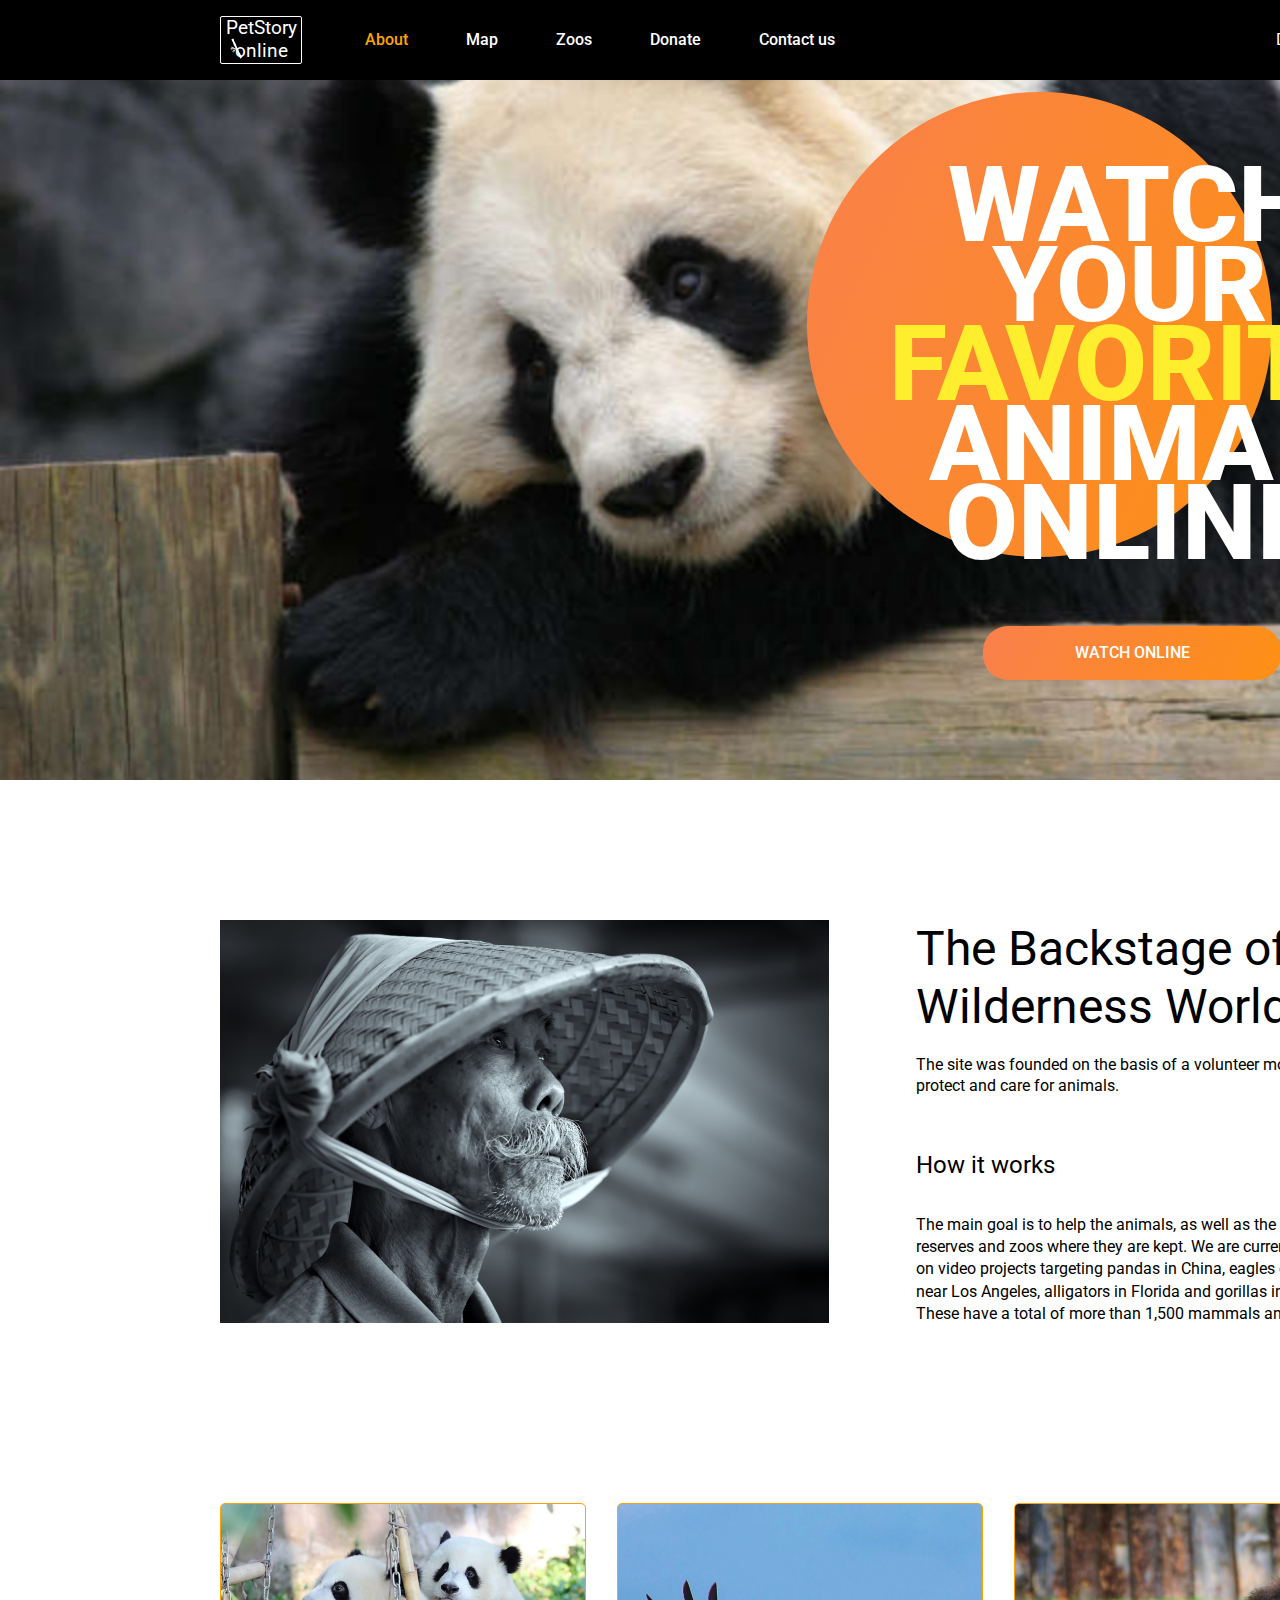
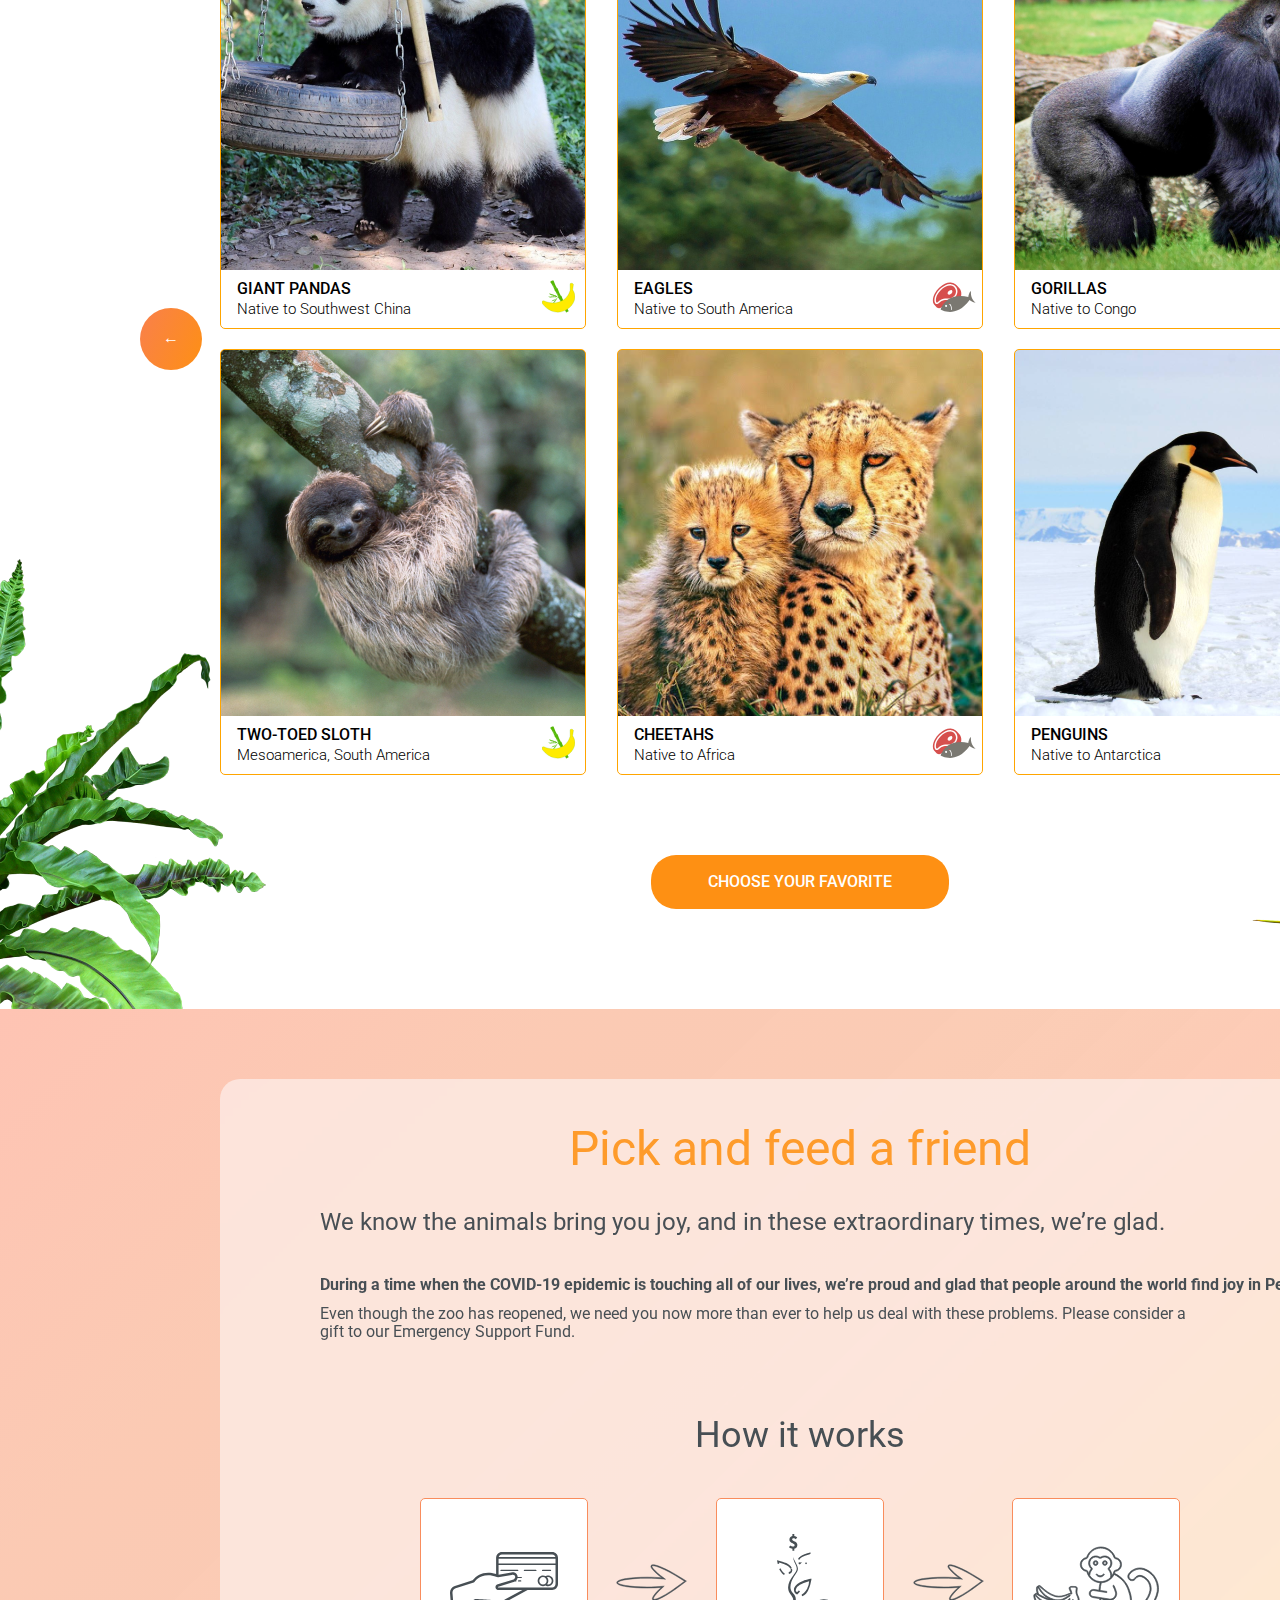
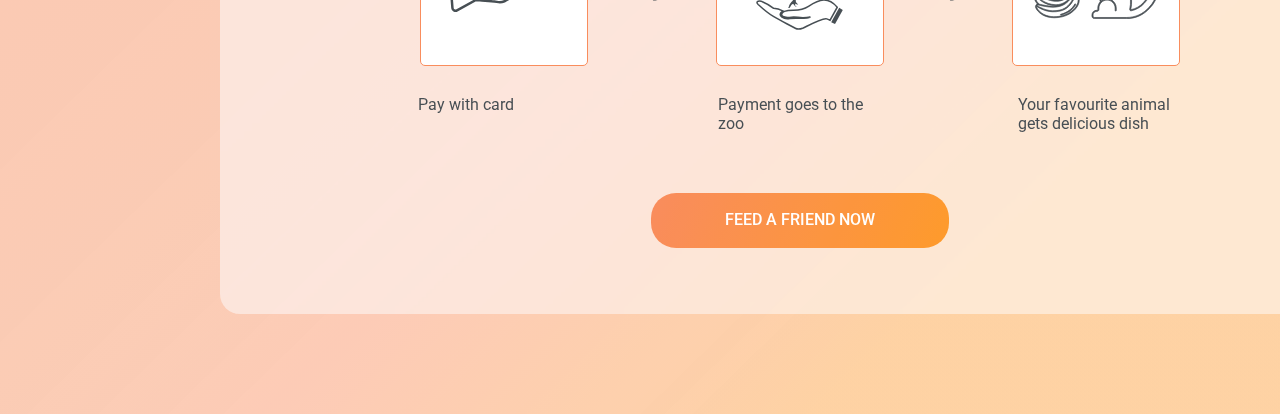
==== index.html @ c688eed6 "feat: add pick-a-friend section." ====
<!DOCTYPE html>
<html lang="en">
<head>
    <meta charset="UTF-8">
    <meta name="viewport"
          content="width=device-width, user-scalable=no, initial-scale=1.0, maximum-scale=1.0, minimum-scale=1.0">
    <meta http-equiv="X-UA-Compatible" content="ie=edge">
    <title>Online ZOO</title>
    <link rel="stylesheet" href="./pages/main/main.css">
</head>
<body>
<div class="wrapper">
    <section class="header">
        <header>
            <h1><a href="#"><img src="./assets/images/bamboo.svg" alt="bamboo image">PetStory online</a></h1>
            <nav>
                <ul>
                    <li class="nav__item--active"><a href="#">About</a></li>
                    <li><a href="#">Map</a></li>
                    <li><a href="#">Zoos</a></li>
                    <li><a href="#">Donate</a></li>
                    <li><a href="#">Contact us</a></li>
                </ul>
            </nav>
            <p class="designed"><a href="https://www.figma.com/file/jfEFwkXVj1WRq7sUHDr8os/PetStory-online" target="_blank">Designed by &copy;</a></p>
        </header>
        <div class="banner"></div>
        <p class="watch-online">watch your <span>favorite</span> animal online</p>
        <button>watch online</button>
    </section>
    <main>
        <div class="backstage-and-animals">
            <section class="the-backstage">
                <article>
                    <h2>The Backstage of the Wilderness World.</h2>
                    <p>The site was founded on the basis of a volunteer movement to protect and care for animals.</p>
                    <h3>How it works</h3>
                    <p>The main goal is to help the animals, as well as the nature reserves and zoos where they are kept. We are currently working on video projects targeting pandas in China, eagles on an island near Los Angeles, alligators in Florida and gorillas in the Congo. These have a total of more than 1,500 mammals and reptiles.</p>
                </article>
            </section>
            <section class="animal-cards">
                <div class="animal animal--panda">
                    <p class="animal--title">giant pandas</p>
                    <p class="animal--smaller">Native to Southwest China</p>
                    <img class="herbivore" src="/assets/icons/banana-bamboo_icon.svg" alt="banana and bamboo">
                </div>
                <div class="animal animal--eagle">
                    <p class="animal--title">eagles</p>
                    <p class="animal--smaller">Native to South America</p>
                    <img class="carnivore" src="/assets/icons/meat-fish_icon.svg" alt="meat and fish">
                </div>
                <div class="animal animal--gorilla">
                    <p class="animal--title">gorillas</p>
                    <p class="animal--smaller">Native to Congo</p>
                    <img class="herbivore" src="/assets/icons/banana-bamboo_icon.svg" alt="banana and bamboo">
                </div>
                <div class="animal animal--two-toed-sloth">
                    <p class="animal--title">Two-toed Sloth</p>
                    <p class="animal--smaller">Mesoamerica, South America</p>
                    <img class="herbivore" src="/assets/icons/banana-bamboo_icon.svg" alt="banana and bamboo">
                </div>
                <div class="animal animal--cheetah">
                    <p class="animal--title">cheetahs</p>
                    <p class="animal--smaller">Native to Africa</p>
                    <img class="carnivore" src="/assets/icons/meat-fish_icon.svg" alt="meat and fish">
                </div>
                <div class="animal animal--penguin">
                    <p class="animal--title">penguins</p>
                    <p class="animal--smaller">Native to Antarctica</p>
                    <img class="carnivore" src="/assets/icons/meat-fish_icon.svg" alt="meat and fish">
                </div>
                <button class="arrow-btn arrow-btn--left">&larr;</button>
                <button class="arrow-btn arrow-btn--right">&rarr;</button>
                <button class="animal-btn">choose your favorite</button>
            </section>
            <div class="decor decor__flower"></div>
            <div class="decor decor__strelitzia"></div>
            <div class="decor decor__palm"></div>
        </div>
        <section class="pick-and-feed">
            <div class="pick-wrapper">
                <article class="pick-and-feed-friend">
                    <h2>Pick and feed a friend</h2>
                    <p class="bigger-font">We know the animals bring you joy, and in these extraordinary times, we’re glad.</p>
                    <p><strong>During a time when the COVID-19 epidemic is touching all of our lives, we’re proud and glad that people around the world find joy in PetStory.</strong></p>
                    <p class="bigger-padding">Even though the zoo has reopened, we need you now more than ever to help us deal with these problems. Please consider a gift to our Emergency Support Fund.</p>
                    <h3>How it works</h3>
                    <div class="feed__flow">
                        <div class="feed__action feed__action--pay"></div>
                        <div class="feed__arrow"></div>
                        <div class="feed__action feed__action--zoo"></div>
                        <div class="feed__arrow"></div>
                        <div class="feed__action feed__action--monkey"></div>
                    </div>
                    <div class="feed__description">
                        <p class="first__paragraph">Pay with card</p>
                        <p>Payment goes to the zoo</p>
                        <p>Your favourite animal gets delicious dish</p>
                    </div>
                    <button class="feed-btn">feed a friend now</button>
                </article>
            </div>
        </section>
    </main>
</div>
</body>
</html>
---- pages/main/main.css ----
@import './normalize.css';
@import url("https://fonts.googleapis.com/css2?family=Roboto:wght@100;300;500;700;900&display=swap");
@import './header.css';
@import './the-backstge.css';
@import './animal-cards.css';
@import './decoration.css';
@import './pick-and-feed.css';
html {
  box-sizing: border-box;
  font-family: Roboto, sans-serif;
  font-weight: 400;
}

*, *:before, *:after {
  box-sizing: inherit;
  margin: 0;
  padding: 0;
}

.wrapper {
  width: 1600px;
  margin: 0 auto;
  position: relative;
}

button {
  background: linear-gradient(113.96deg, #F9804B 1.49%, #FE9013 101.44%);
}
button:hover {
  background: #E47209;
}
button:active {
  background: #4B9200;
}

/*# sourceMappingURL=main.css.map */
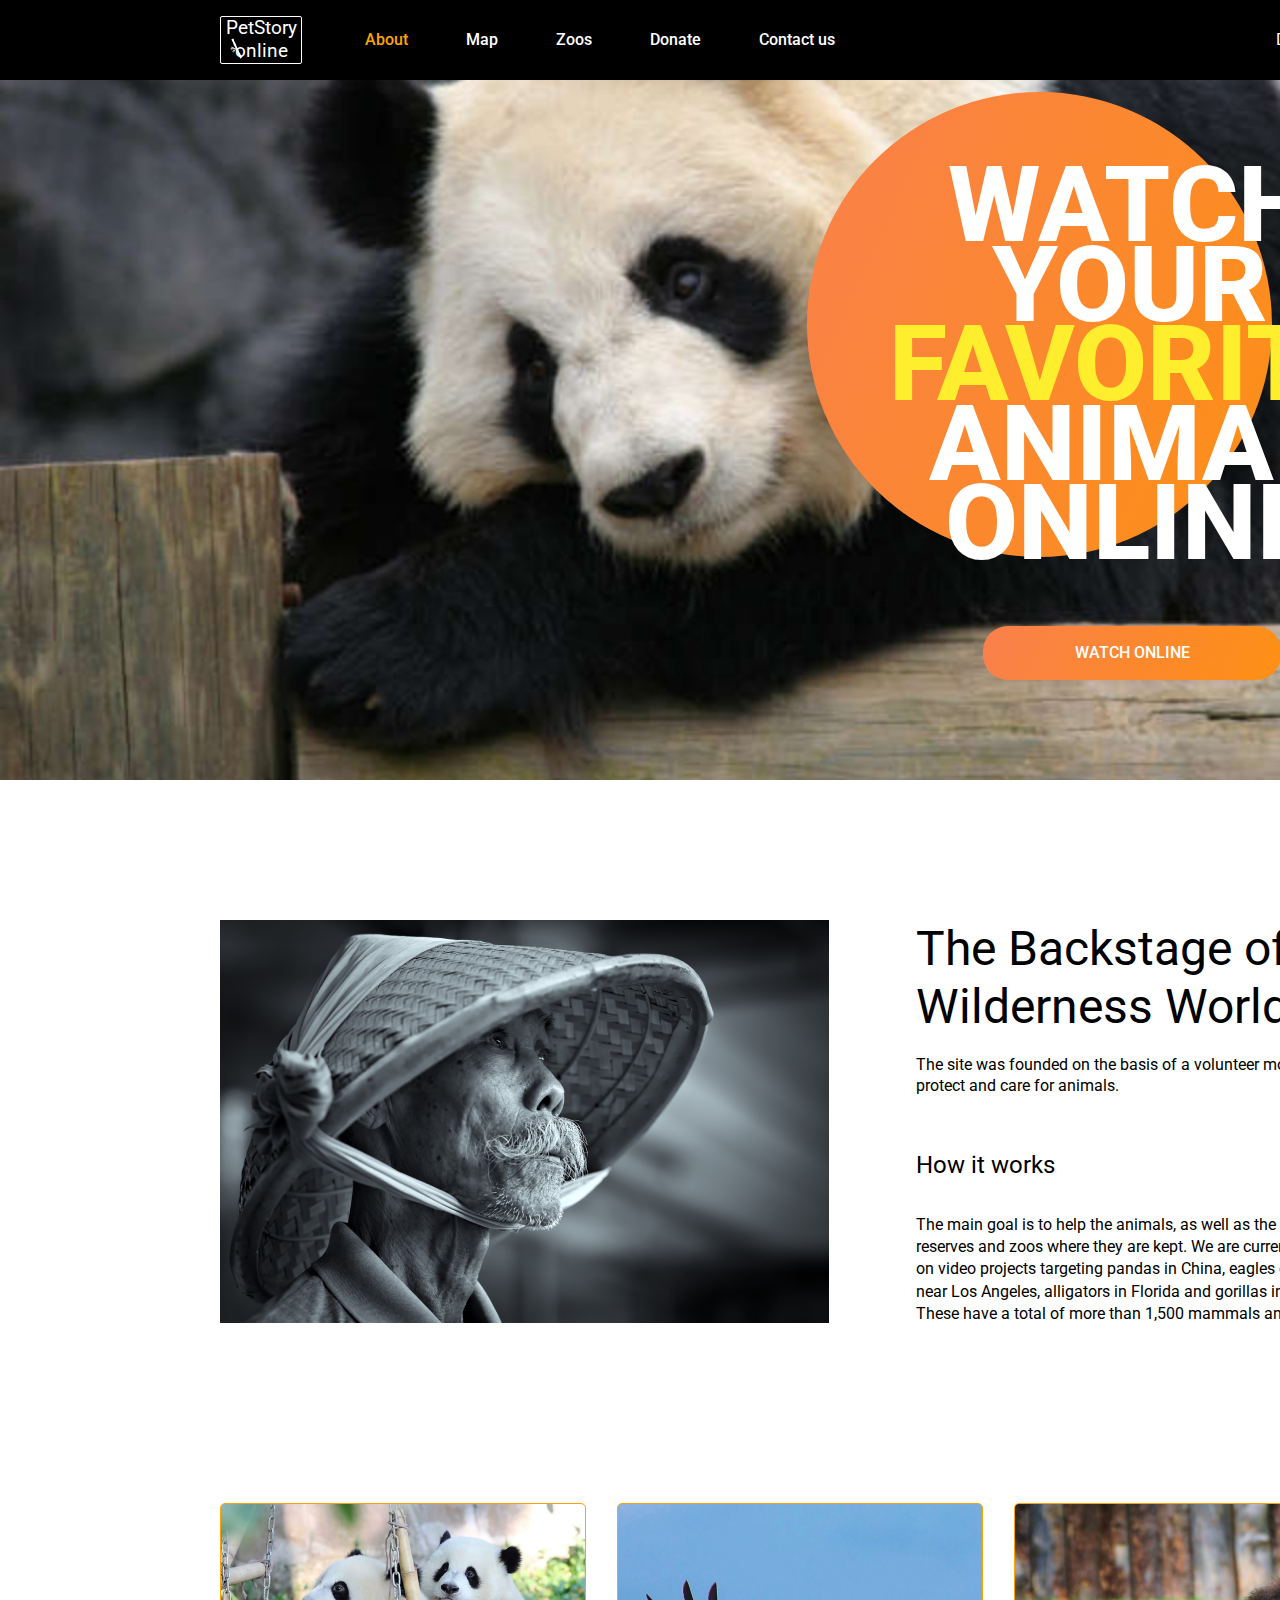
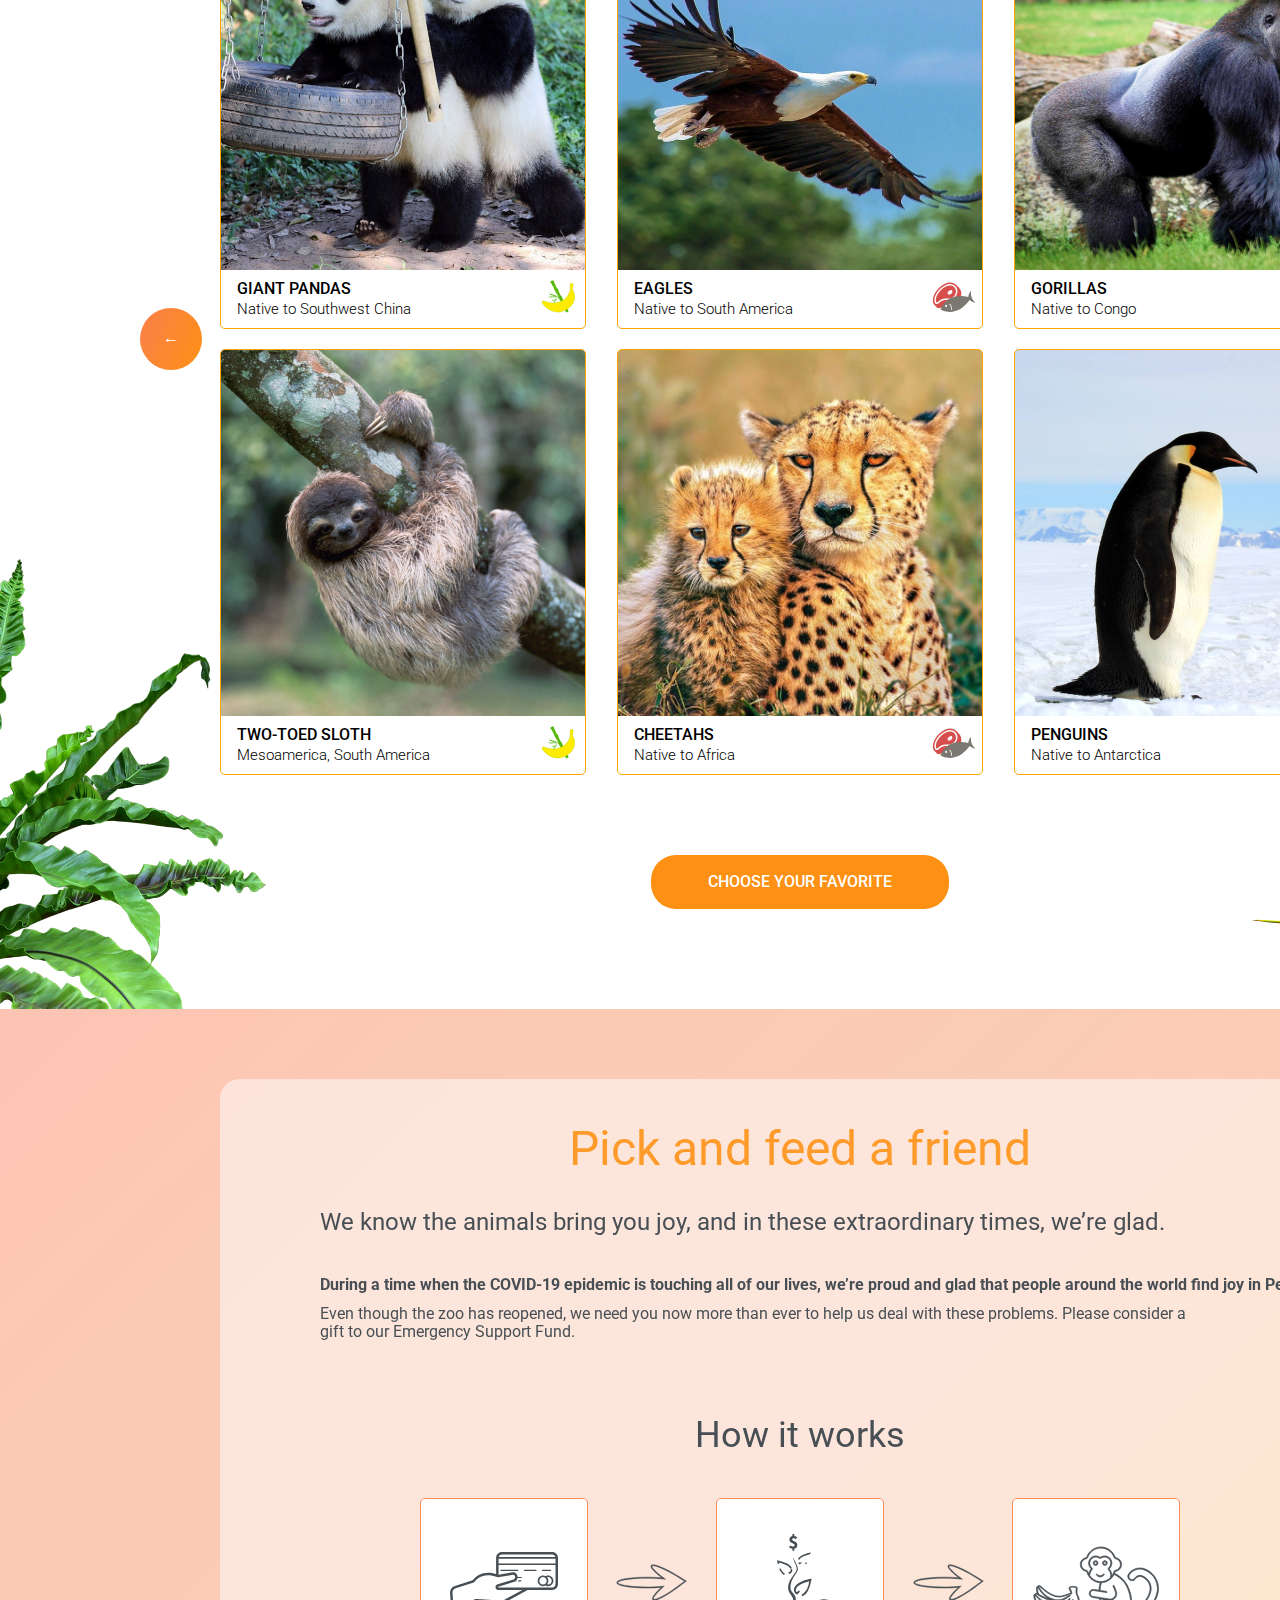
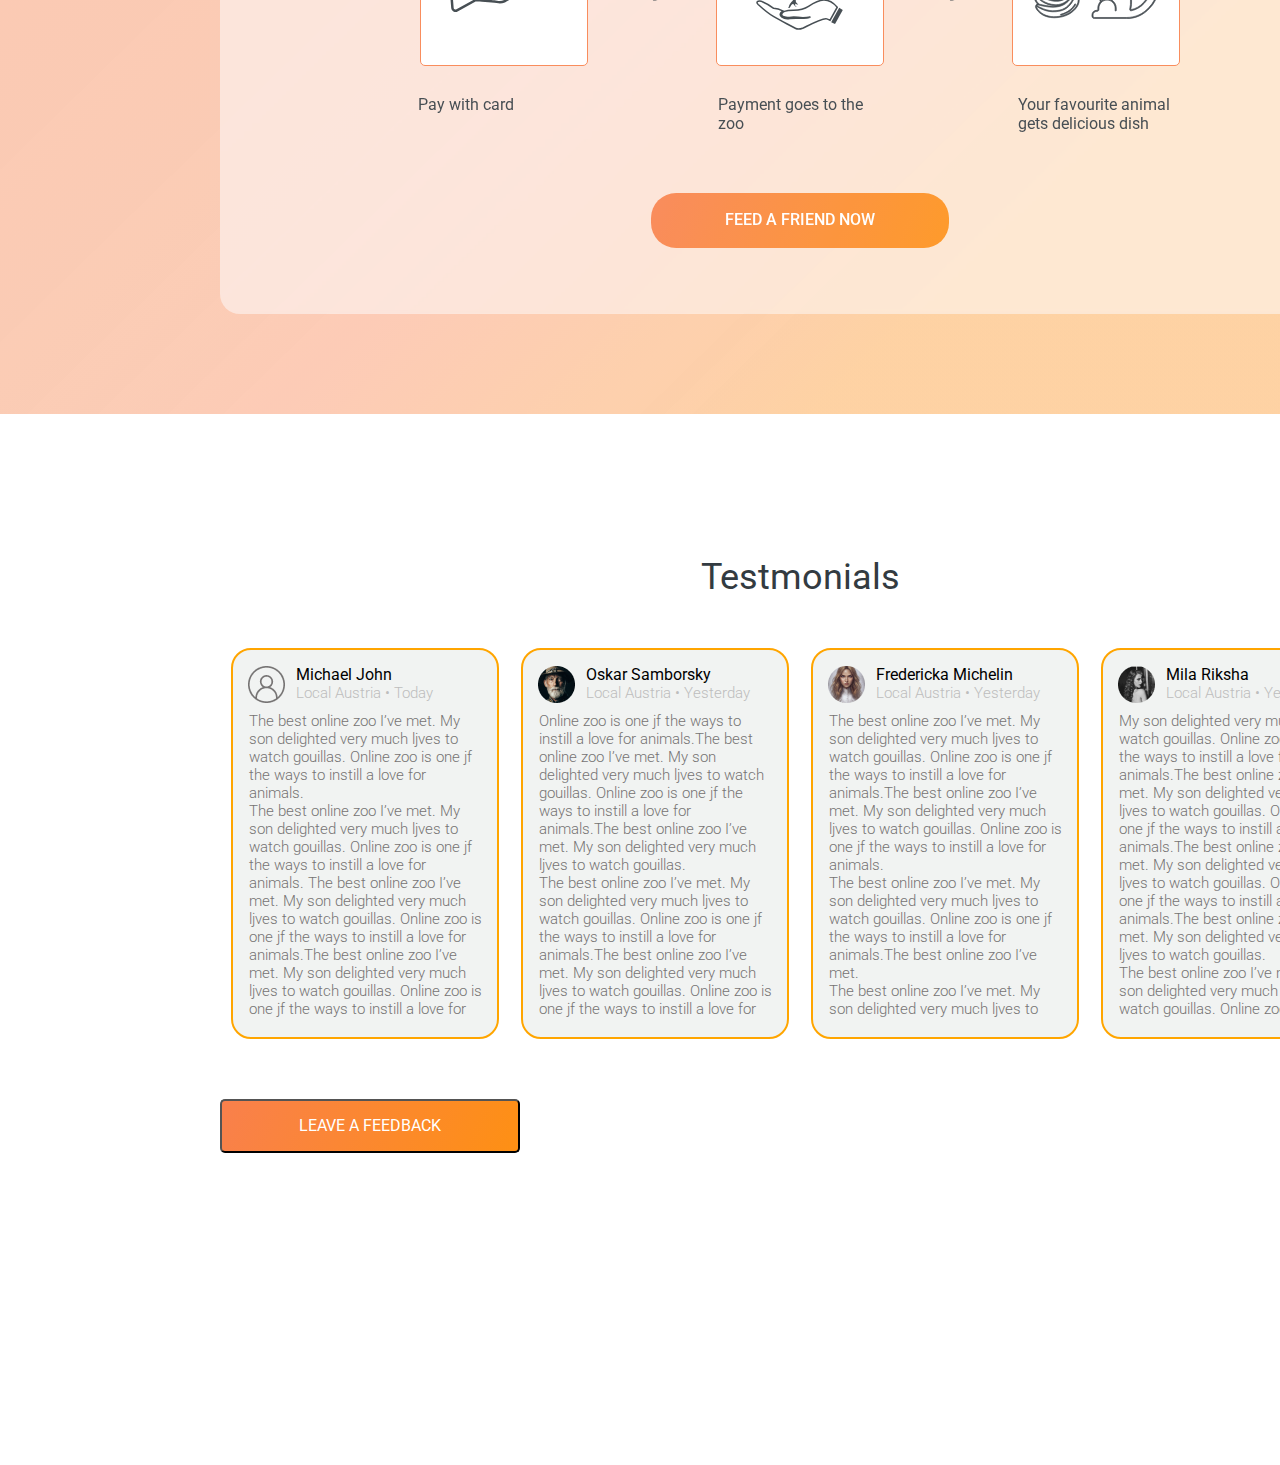
==== commit 79c0cf29: "feat: add testimonials section." ====
--- a/index.html
+++ b/index.html
@@ -101,6 +101,52 @@
                 </article>
             </div>
         </section>
+        <section class="testimonials">
+            <div class="testmonials-wrapper">
+                <h2>Testmonials</h2>
+                <div class="love-wall">
+                    <article>
+                        <div class="article__header">
+                            <img src="/assets/images/user1.png" alt="user avatar">
+                            <p class="name">Michael John</p>
+                            <p class="local">Local Austria • Today</p>
+                            <p class="description">The best online zoo I’ve met. My son delighted very much ljves to watch gouillas. Online zoo is one jf the ways to instill a love for animals.<br>The best online zoo I’ve met. My son delighted very much ljves to watch gouillas. Online zoo is one jf the ways to instill a love for animals.
+                                The best online zoo I’ve met. My son delighted very much ljves to watch gouillas. Online zoo is one jf the ways to instill a love for animals.The best online zoo I’ve met. My son delighted very much ljves to watch gouillas. Online zoo is one jf the ways to instill a love for</p>
+                        </div>
+                    </article>
+                    <article>
+                        <div class="article__header">
+                            <img src="/assets/images/user2.png" alt="user avatar">
+                            <p class="name">Oskar Samborsky</p>
+                            <p class="local">Local Austria • Yesterday</p>
+                            <p class="description">Online zoo is one jf the ways to instill a love for animals.The best online zoo I’ve met. My son delighted very much ljves to watch gouillas. Online zoo is one jf the ways to instill a love for animals.The best online zoo I’ve met. My son delighted very much ljves to watch gouillas.<br>
+                                The best online zoo I’ve met. My son delighted very much ljves to watch gouillas. Online zoo is one jf the ways to instill a love for animals.The best online zoo I’ve met. My son delighted very much ljves to watch gouillas. Online zoo is one jf the ways to instill a love for</p>
+                        </div>
+                    </article>
+                    <article>
+                        <div class="article__header">
+                            <img src="/assets/images/user3.png" alt="user avatar">
+                            <p class="name">Fredericka Michelin</p>
+                            <p class="local">Local Austria • Yesterday</p>
+                            <p class="description">The best online zoo I’ve met. My son delighted very much ljves to watch gouillas. Online zoo is one jf the ways to instill a love for animals.The best online zoo I’ve met. My son delighted very much ljves to watch gouillas. Online zoo is one jf the ways to instill a love for animals.<br>
+                                The best online zoo I’ve met. My son delighted very much ljves to watch gouillas. Online zoo is one jf the ways to instill a love for animals.The best online zoo I’ve met.<br>
+                                The best online zoo I’ve met. My son delighted very much ljves to</p>
+                        </div>
+                    </article>
+                    <article>
+                        <div class="article__header">
+                            <img src="/assets/images/user4.png" alt="user avatar">
+                            <p class="name">Mila Riksha</p>
+                            <p class="local">Local Austria • Yesterday</p>
+                            <p class="description">My son delighted very much ljves to watch gouillas. Online zoo is one jf the ways to instill a love for animals.The best online zoo I’ve met. My son delighted very much ljves to watch gouillas. Online zoo is one jf the ways to instill a love for animals.The best online zoo I’ve met. My son delighted very much ljves to watch gouillas. Online zoo is one jf the ways to instill a love for animals.The best online zoo I’ve met. My son delighted very much ljves to watch gouillas.<br>
+                                The best online zoo I’ve met. My son delighted very much ljves to watch gouillas. Online zoo is one jf </p>
+                        </div>
+                    </article>
+                </div>
+                <button class="feedback-btn">leave a feedback</button>
+            </div>
+            <div class="decor decor__leav"></div>
+        </section>
     </main>
 </div>
 </body>
--- a/pages/main/main.css
+++ b/pages/main/main.css
@@ -5,6 +5,7 @@
 @import './animal-cards.css';
 @import './decoration.css';
 @import './pick-and-feed.css';
+@import './testmonials.css';
 html {
   box-sizing: border-box;
   font-family: Roboto, sans-serif;
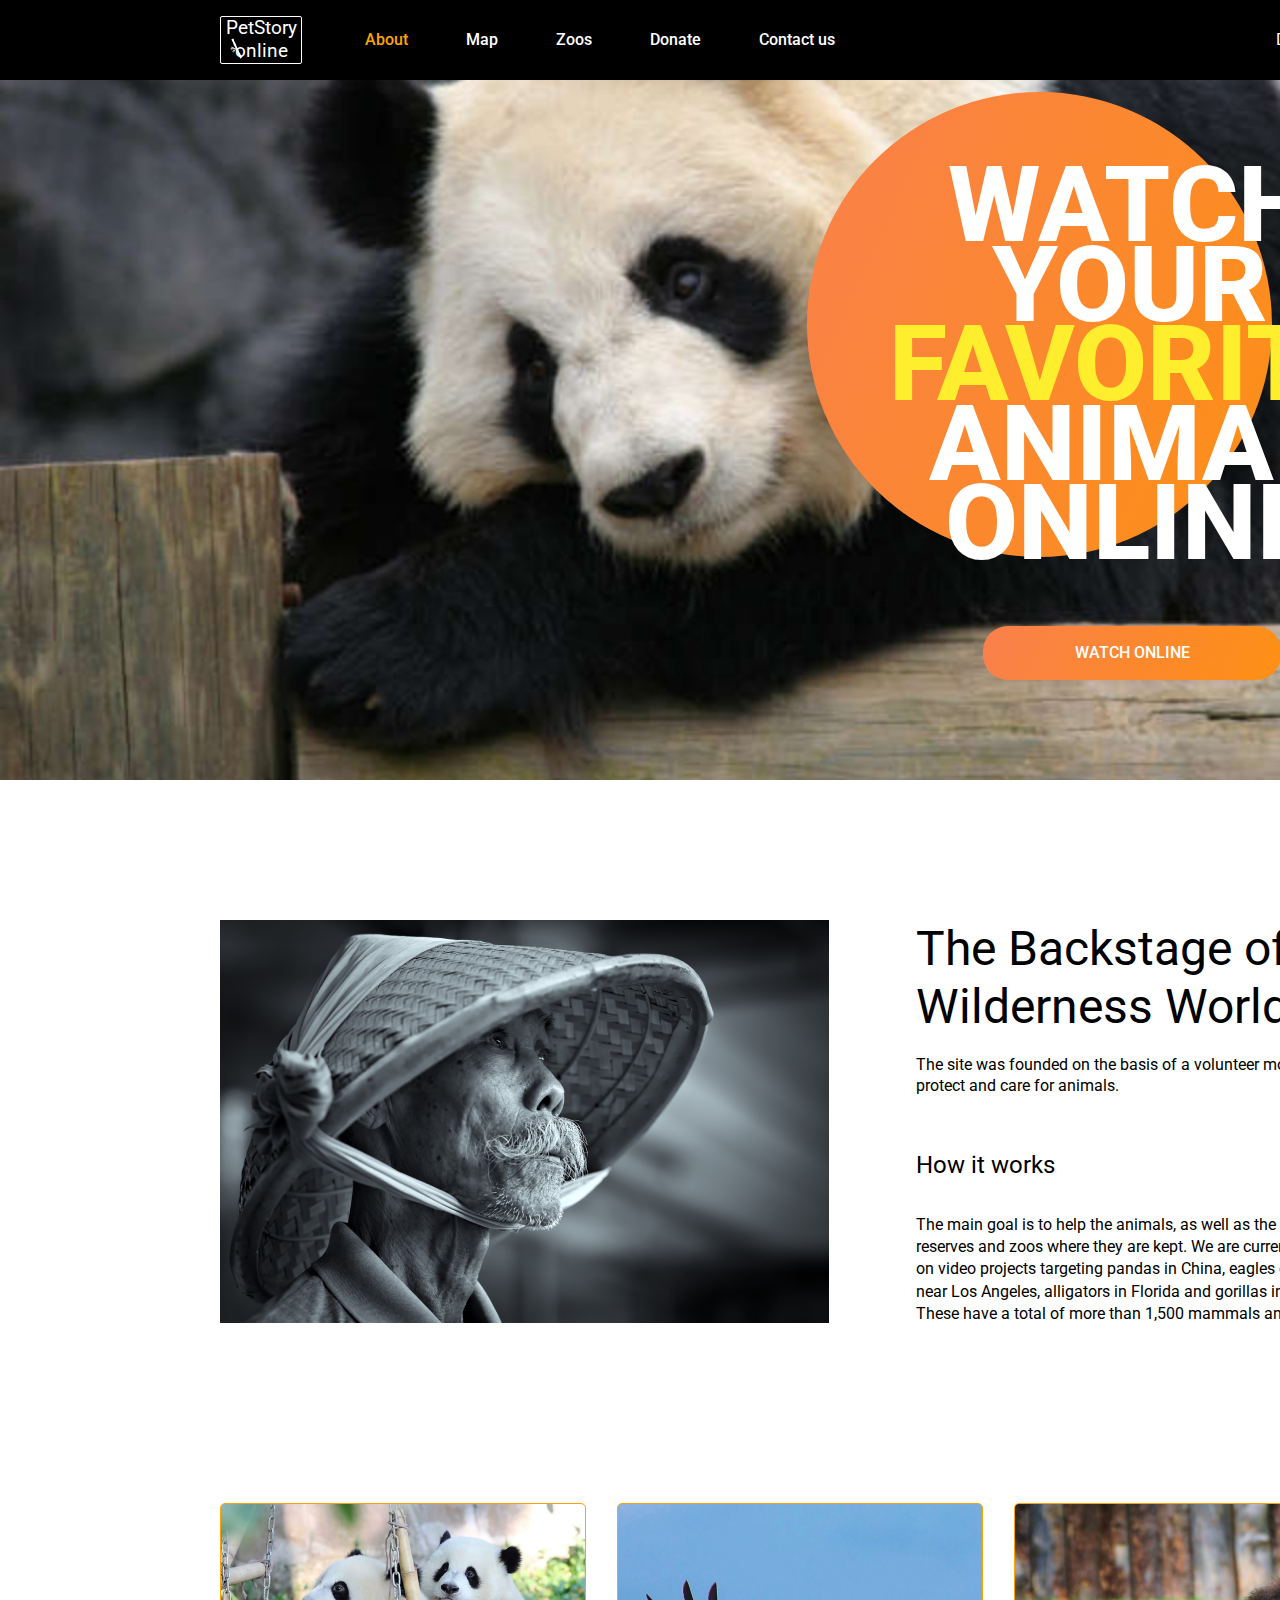
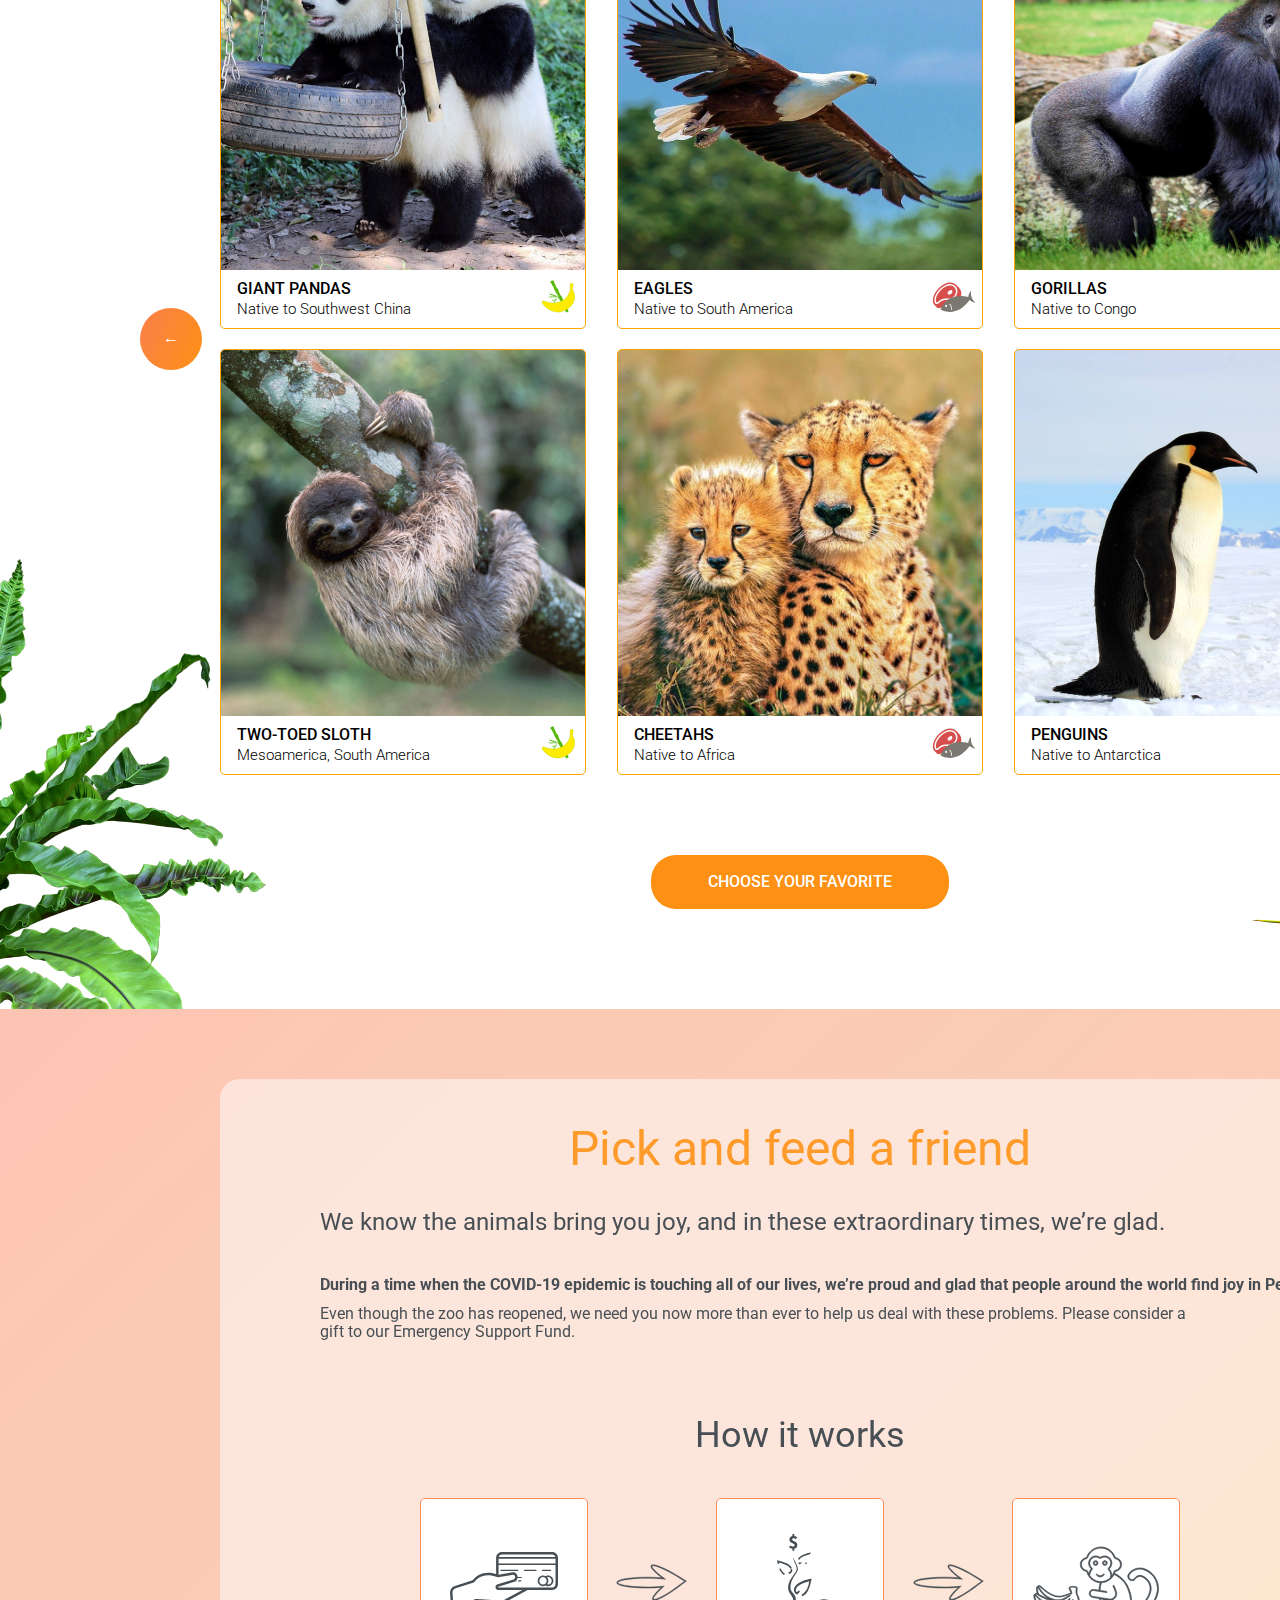
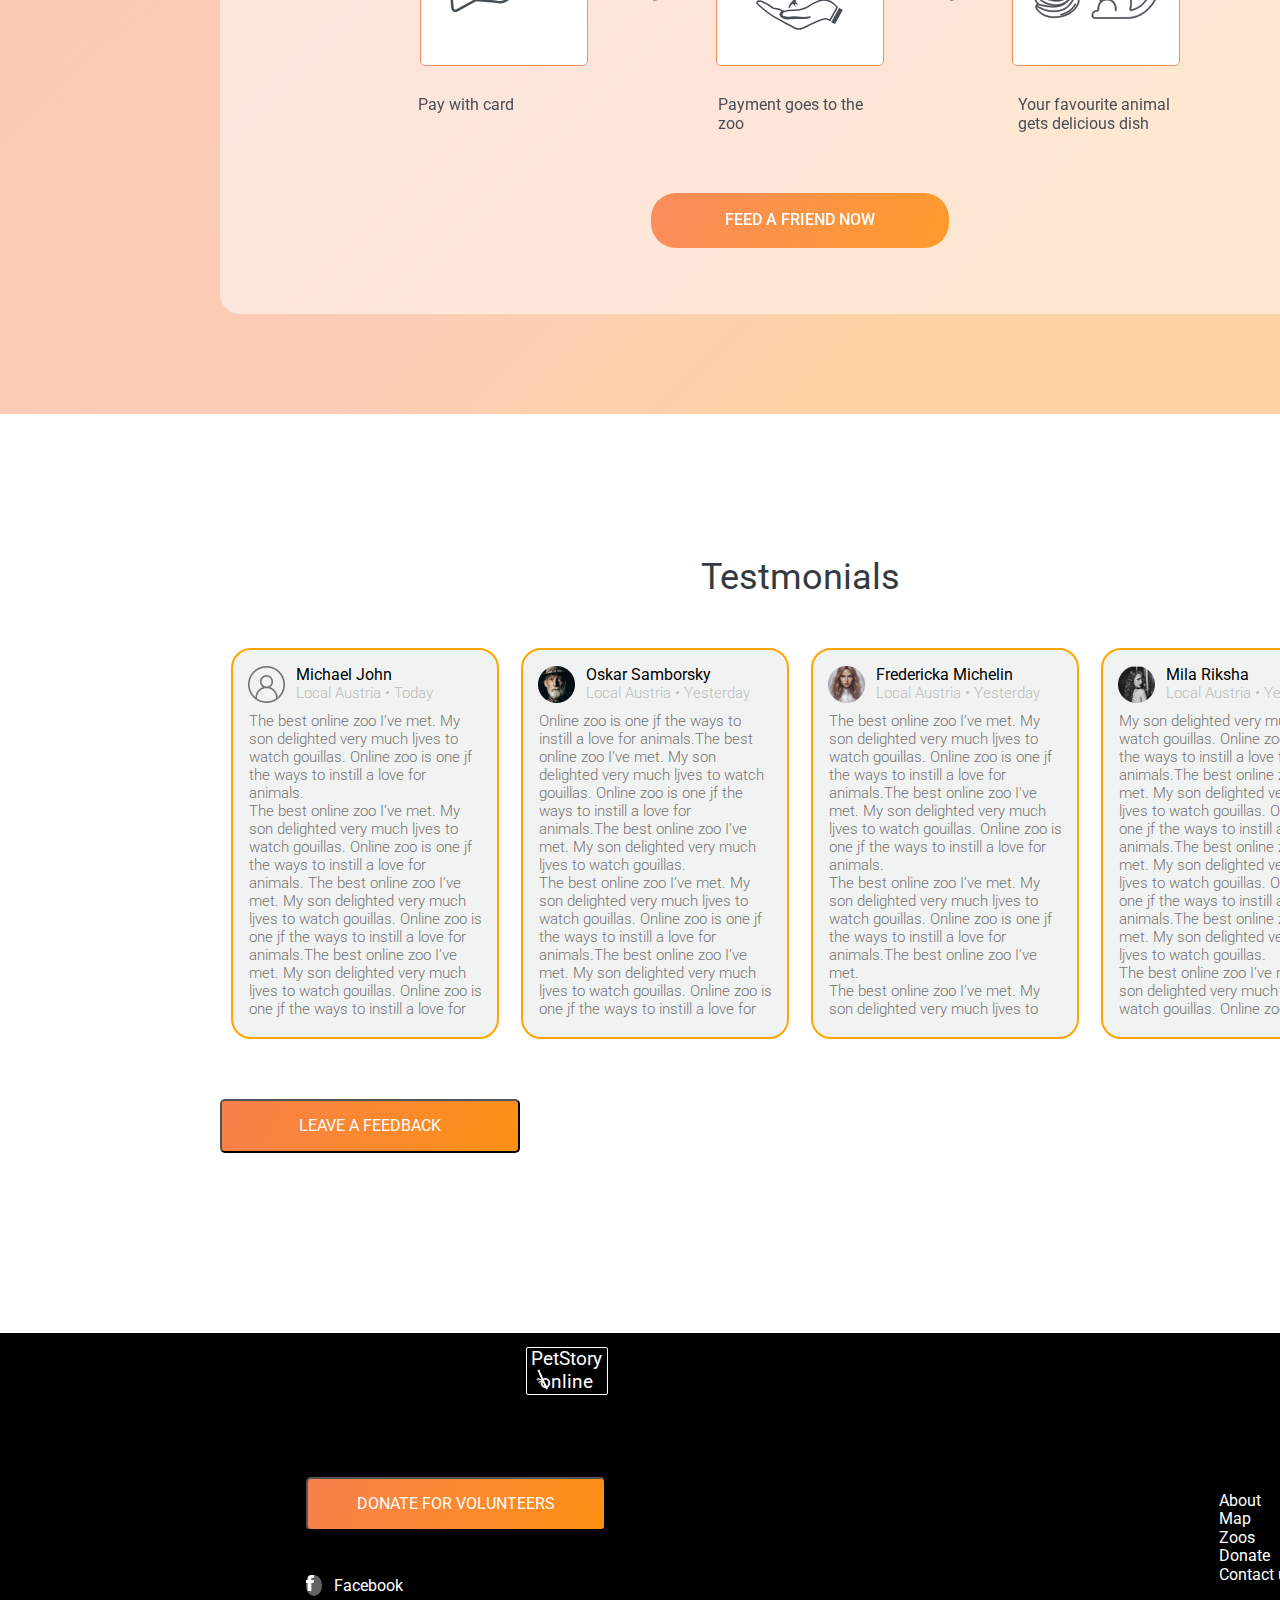
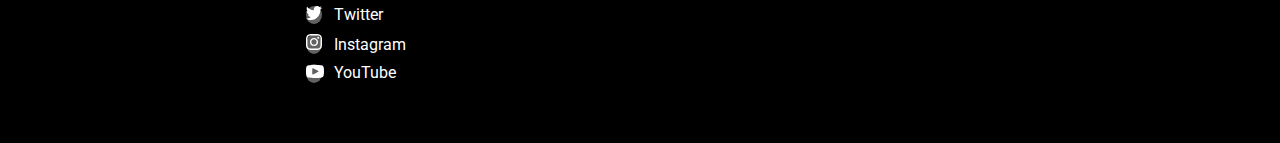
==== commit 94c67359: "feat: started footer section." ====
--- a/index.html
+++ b/index.html
@@ -148,6 +148,27 @@
             <div class="decor decor__leav"></div>
         </section>
     </main>
+    <footer>
+        <div class="social">
+            <p><a href="#"><img src="./assets/images/bamboo.svg" alt="bamboo image">PetStory online</a></p>
+            <button class="donate">donate for volunteers</button>
+            <ul>
+                <li><div><img src="/assets/icons/facebook.svg" alt="facebook logo"></div><a href="https://www.facebook.com">Facebook</a></li>
+                <li><div><img src="/assets/icons/twitter.svg" alt="twitter logo"></div><a href="https://twitter.com">Twitter</a></li>
+                <li><div><img src="/assets/icons/instagram.svg" alt="instagram logo"></div><a href="https://instagram.com">Instagram</a></li>
+                <li><div><img src="/assets/icons/youtube.svg" alt="youtube logo"></div><a href="https://youtube.com">YouTube</a></li>
+            </ul>
+        </div>
+        <div class="navi">
+            <ul>
+                <li class="nav__item--active"><a href="#">About</a></li>
+                <li><a href="#">Map</a></li>
+                <li><a href="#">Zoos</a></li>
+                <li><a href="#">Donate</a></li>
+                <li><a href="#">Contact us</a></li>
+            </ul>
+        </div>
+    </footer>
 </div>
 </body>
 </html>--- a/pages/main/main.css
+++ b/pages/main/main.css
@@ -6,6 +6,7 @@
 @import './decoration.css';
 @import './pick-and-feed.css';
 @import './testmonials.css';
+@import './footer.css';
 html {
   box-sizing: border-box;
   font-family: Roboto, sans-serif;
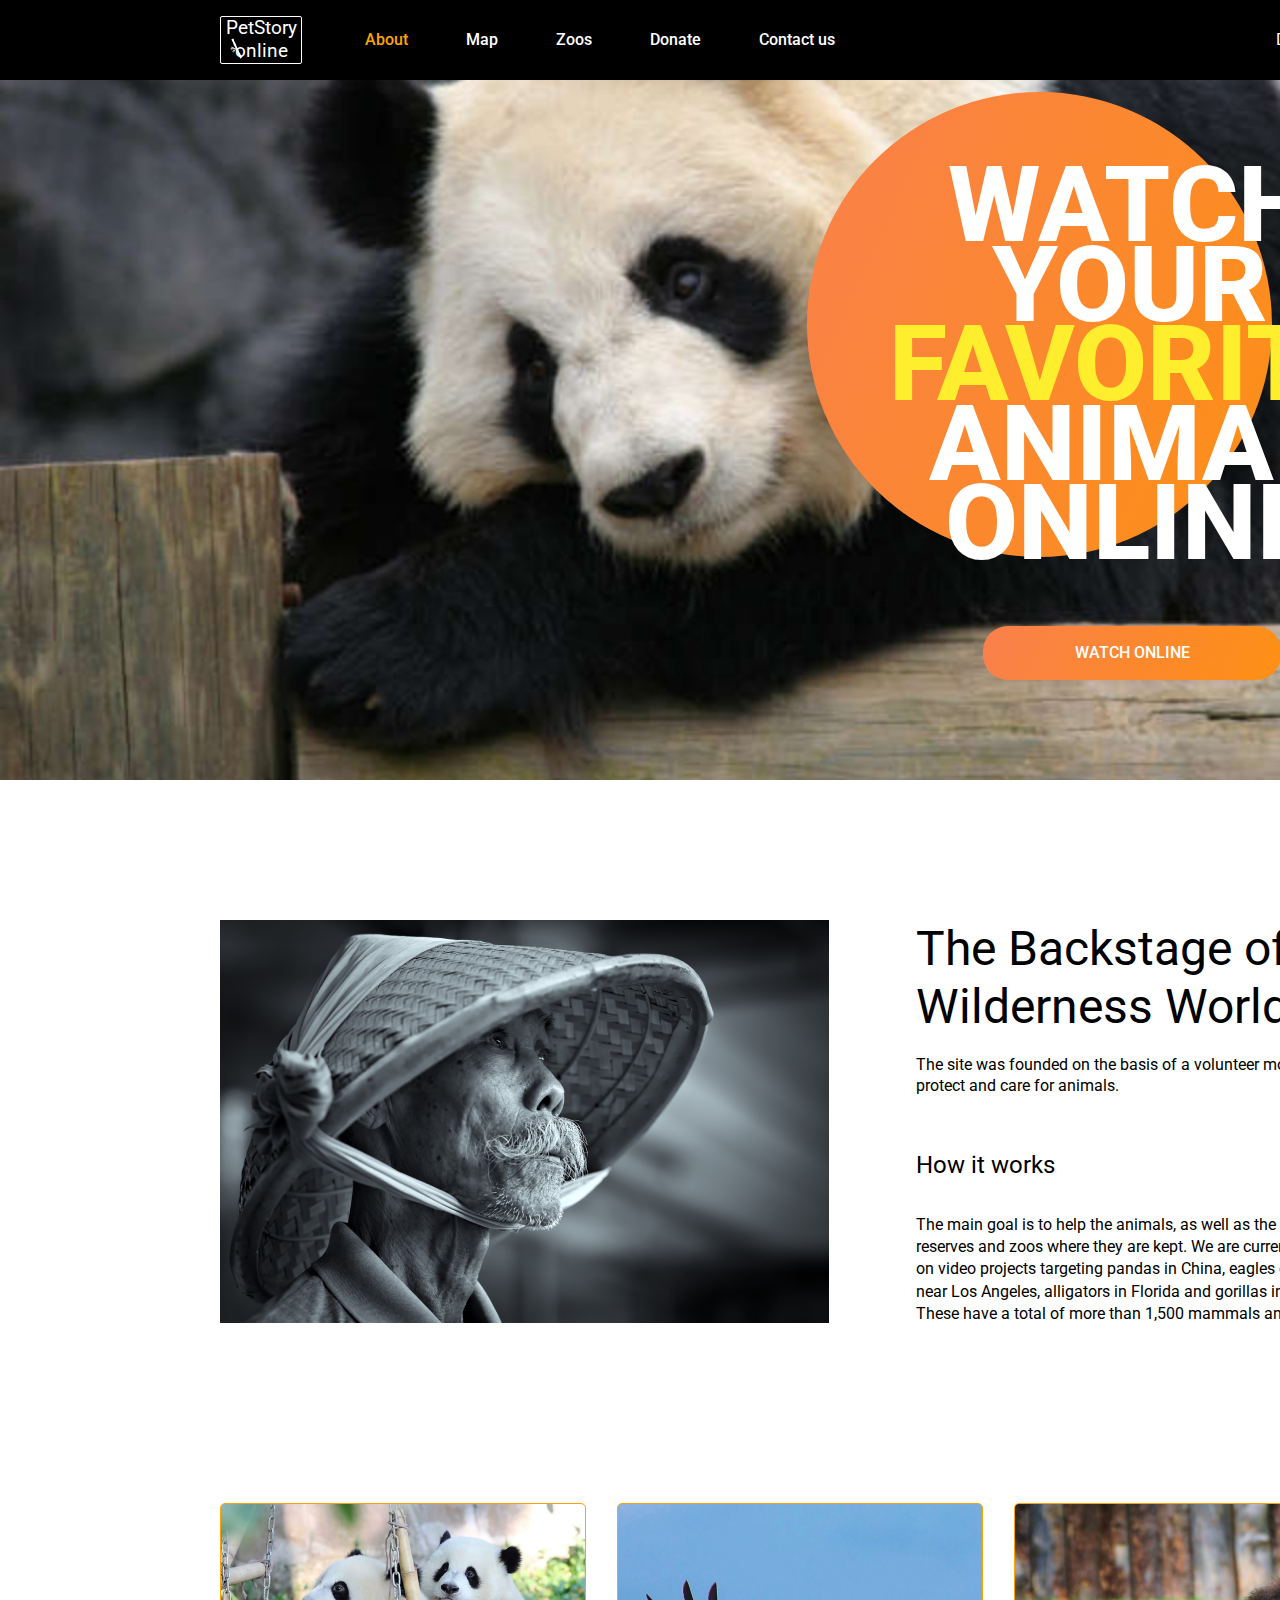
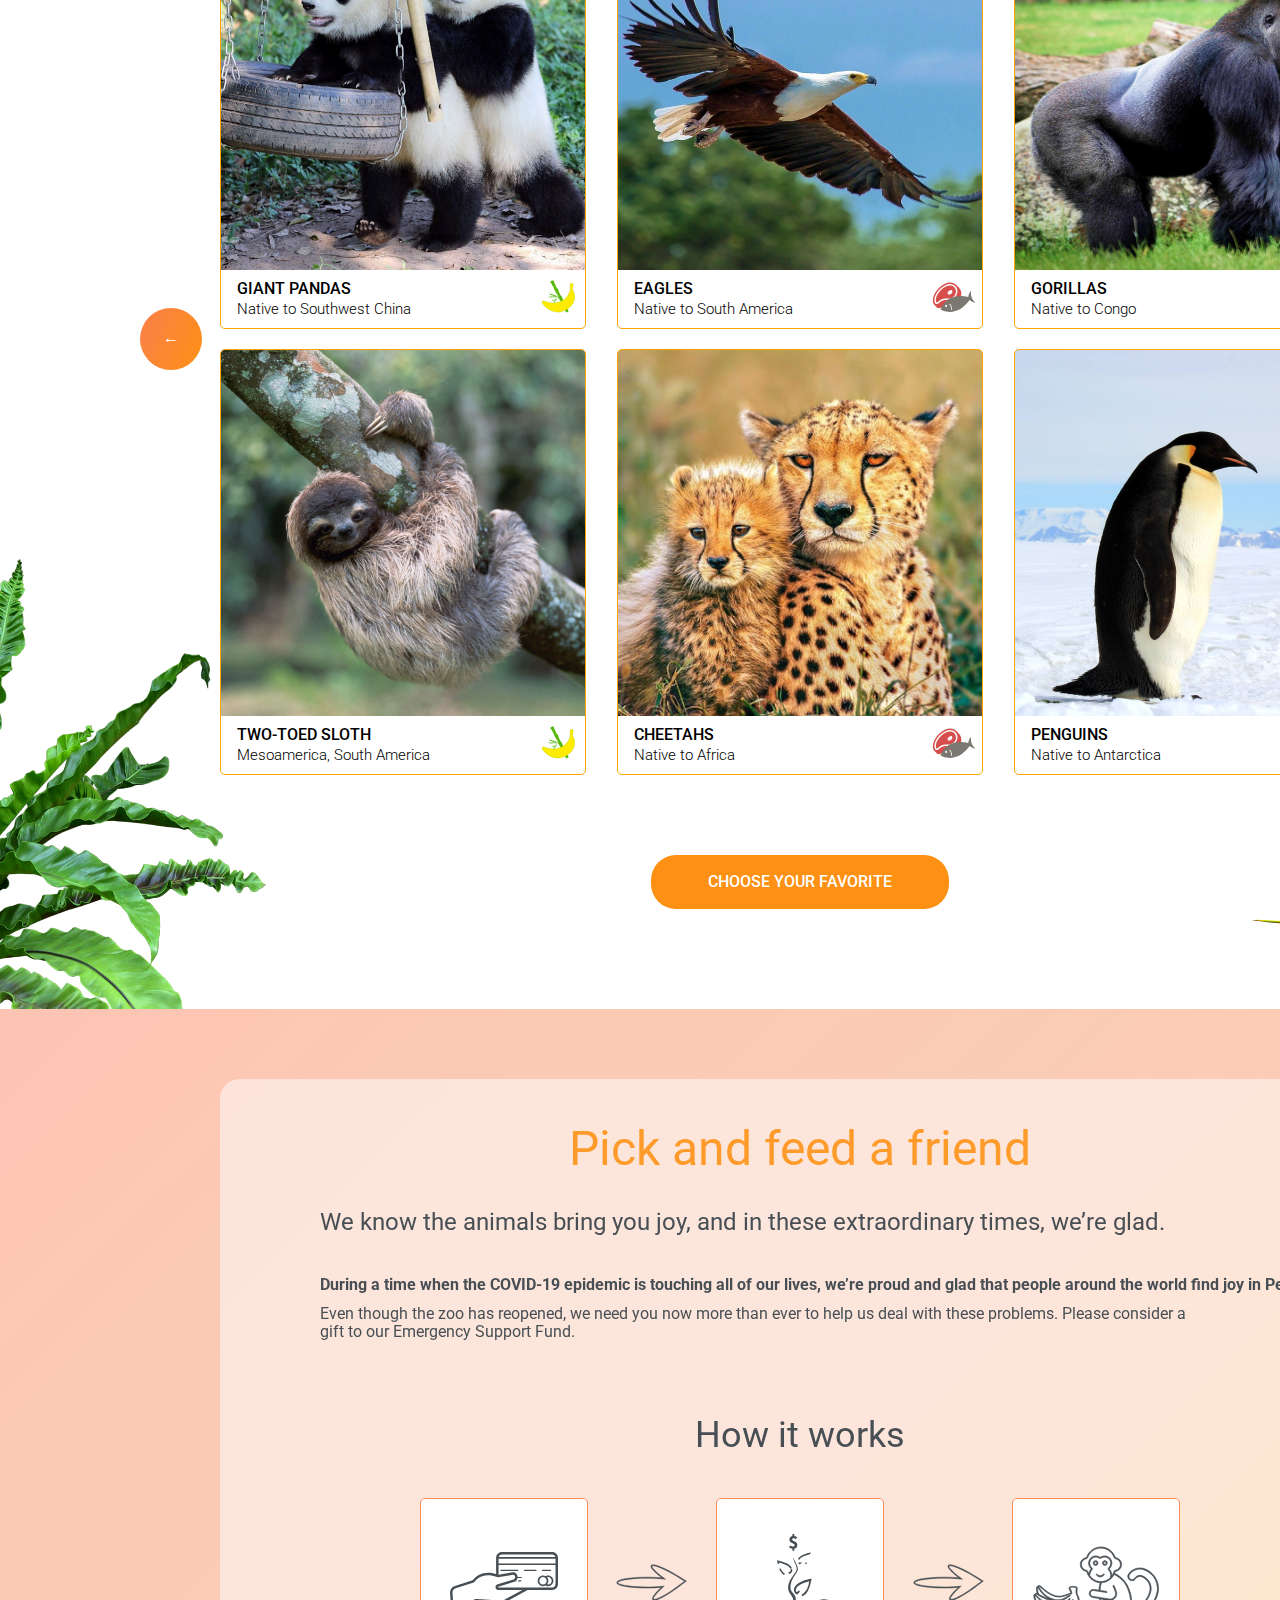
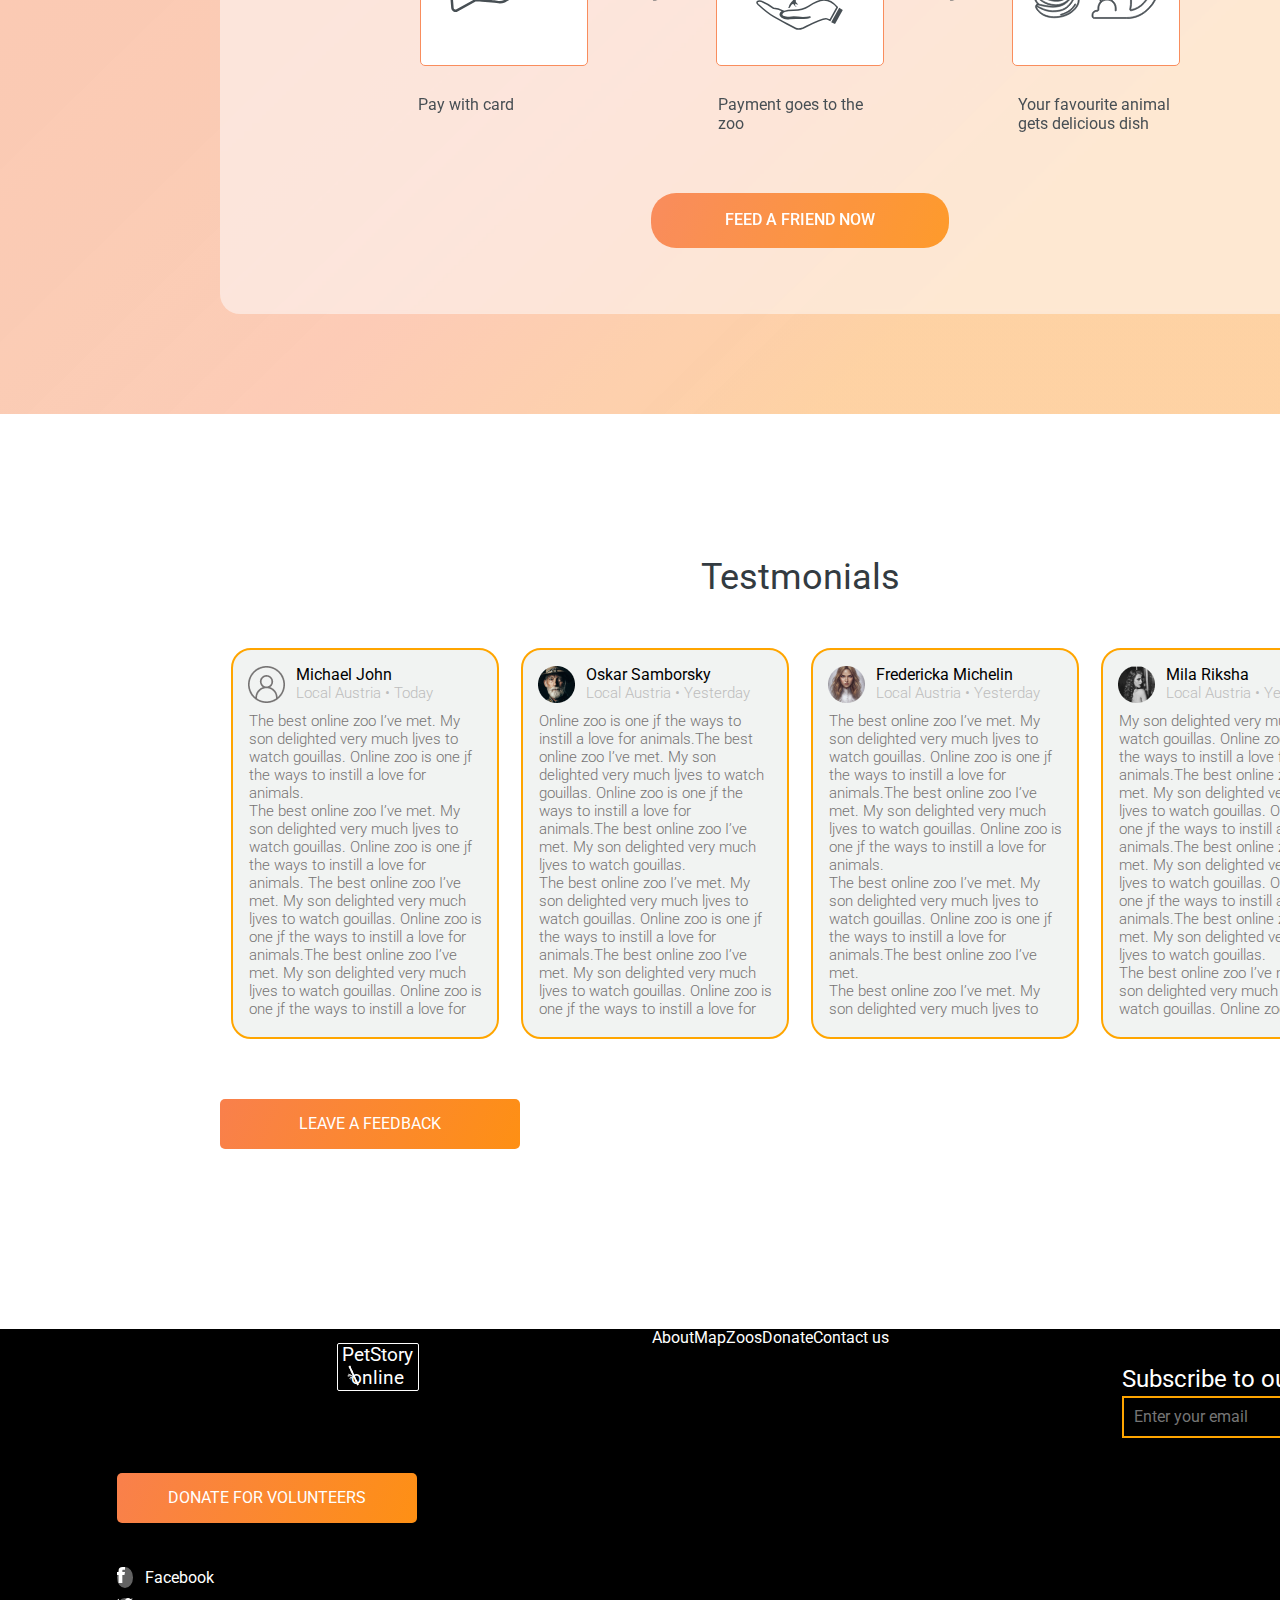
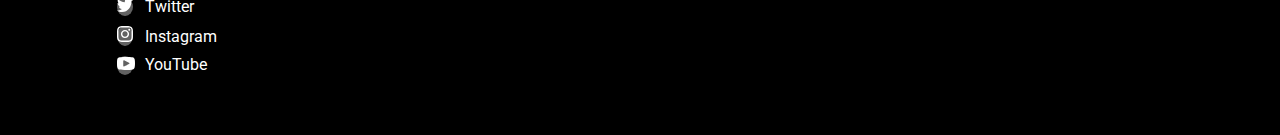
==== commit 4f916f97: "feat: wip footer." ====
--- a/index.html
+++ b/index.html
@@ -42,32 +42,32 @@
                 <div class="animal animal--panda">
                     <p class="animal--title">giant pandas</p>
                     <p class="animal--smaller">Native to Southwest China</p>
-                    <img class="herbivore" src="/assets/icons/banana-bamboo_icon.svg" alt="banana and bamboo">
+                    <img class="herbivore" src="./assets/icons/banana-bamboo_icon.svg" alt="banana and bamboo">
                 </div>
                 <div class="animal animal--eagle">
                     <p class="animal--title">eagles</p>
                     <p class="animal--smaller">Native to South America</p>
-                    <img class="carnivore" src="/assets/icons/meat-fish_icon.svg" alt="meat and fish">
+                    <img class="carnivore" src="./assets/icons/meat-fish_icon.svg" alt="meat and fish">
                 </div>
                 <div class="animal animal--gorilla">
                     <p class="animal--title">gorillas</p>
                     <p class="animal--smaller">Native to Congo</p>
-                    <img class="herbivore" src="/assets/icons/banana-bamboo_icon.svg" alt="banana and bamboo">
+                    <img class="herbivore" src="./assets/icons/banana-bamboo_icon.svg" alt="banana and bamboo">
                 </div>
                 <div class="animal animal--two-toed-sloth">
                     <p class="animal--title">Two-toed Sloth</p>
                     <p class="animal--smaller">Mesoamerica, South America</p>
-                    <img class="herbivore" src="/assets/icons/banana-bamboo_icon.svg" alt="banana and bamboo">
+                    <img class="herbivore" src="./assets/icons/banana-bamboo_icon.svg" alt="banana and bamboo">
                 </div>
                 <div class="animal animal--cheetah">
                     <p class="animal--title">cheetahs</p>
                     <p class="animal--smaller">Native to Africa</p>
-                    <img class="carnivore" src="/assets/icons/meat-fish_icon.svg" alt="meat and fish">
+                    <img class="carnivore" src="./assets/icons/meat-fish_icon.svg" alt="meat and fish">
                 </div>
                 <div class="animal animal--penguin">
                     <p class="animal--title">penguins</p>
                     <p class="animal--smaller">Native to Antarctica</p>
-                    <img class="carnivore" src="/assets/icons/meat-fish_icon.svg" alt="meat and fish">
+                    <img class="carnivore" src="./assets/icons/meat-fish_icon.svg" alt="meat and fish">
                 </div>
                 <button class="arrow-btn arrow-btn--left">&larr;</button>
                 <button class="arrow-btn arrow-btn--right">&rarr;</button>
@@ -107,7 +107,7 @@
                 <div class="love-wall">
                     <article>
                         <div class="article__header">
-                            <img src="/assets/images/user1.png" alt="user avatar">
+                            <img src="./assets/images/user1.png" alt="user avatar">
                             <p class="name">Michael John</p>
                             <p class="local">Local Austria • Today</p>
                             <p class="description">The best online zoo I’ve met. My son delighted very much ljves to watch gouillas. Online zoo is one jf the ways to instill a love for animals.<br>The best online zoo I’ve met. My son delighted very much ljves to watch gouillas. Online zoo is one jf the ways to instill a love for animals.
@@ -116,7 +116,7 @@
                     </article>
                     <article>
                         <div class="article__header">
-                            <img src="/assets/images/user2.png" alt="user avatar">
+                            <img src="./assets/images/user2.png" alt="user avatar">
                             <p class="name">Oskar Samborsky</p>
                             <p class="local">Local Austria • Yesterday</p>
                             <p class="description">Online zoo is one jf the ways to instill a love for animals.The best online zoo I’ve met. My son delighted very much ljves to watch gouillas. Online zoo is one jf the ways to instill a love for animals.The best online zoo I’ve met. My son delighted very much ljves to watch gouillas.<br>
@@ -125,7 +125,7 @@
                     </article>
                     <article>
                         <div class="article__header">
-                            <img src="/assets/images/user3.png" alt="user avatar">
+                            <img src="./assets/images/user3.png" alt="user avatar">
                             <p class="name">Fredericka Michelin</p>
                             <p class="local">Local Austria • Yesterday</p>
                             <p class="description">The best online zoo I’ve met. My son delighted very much ljves to watch gouillas. Online zoo is one jf the ways to instill a love for animals.The best online zoo I’ve met. My son delighted very much ljves to watch gouillas. Online zoo is one jf the ways to instill a love for animals.<br>
@@ -135,7 +135,7 @@
                     </article>
                     <article>
                         <div class="article__header">
-                            <img src="/assets/images/user4.png" alt="user avatar">
+                            <img src="./assets/images/user4.png" alt="user avatar">
                             <p class="name">Mila Riksha</p>
                             <p class="local">Local Austria • Yesterday</p>
                             <p class="description">My son delighted very much ljves to watch gouillas. Online zoo is one jf the ways to instill a love for animals.The best online zoo I’ve met. My son delighted very much ljves to watch gouillas. Online zoo is one jf the ways to instill a love for animals.The best online zoo I’ve met. My son delighted very much ljves to watch gouillas. Online zoo is one jf the ways to instill a love for animals.The best online zoo I’ve met. My son delighted very much ljves to watch gouillas.<br>
@@ -153,10 +153,10 @@
             <p><a href="#"><img src="./assets/images/bamboo.svg" alt="bamboo image">PetStory online</a></p>
             <button class="donate">donate for volunteers</button>
             <ul>
-                <li><div><img src="/assets/icons/facebook.svg" alt="facebook logo"></div><a href="https://www.facebook.com">Facebook</a></li>
-                <li><div><img src="/assets/icons/twitter.svg" alt="twitter logo"></div><a href="https://twitter.com">Twitter</a></li>
-                <li><div><img src="/assets/icons/instagram.svg" alt="instagram logo"></div><a href="https://instagram.com">Instagram</a></li>
-                <li><div><img src="/assets/icons/youtube.svg" alt="youtube logo"></div><a href="https://youtube.com">YouTube</a></li>
+                <li><div><img src="./assets/icons/facebook.svg" alt="facebook logo"></div><a href="https://www.facebook.com">Facebook</a></li>
+                <li><div><img src="./assets/icons/twitter.svg" alt="twitter logo"></div><a href="https://twitter.com">Twitter</a></li>
+                <li><div><img src="./assets/icons/instagram.svg" alt="instagram logo"></div><a href="https://instagram.com">Instagram</a></li>
+                <li><div><img src="./assets/icons/youtube.svg" alt="youtube logo"></div><a href="https://youtube.com">YouTube</a></li>
             </ul>
         </div>
         <div class="navi">
@@ -168,6 +168,14 @@
                 <li><a href="#">Contact us</a></li>
             </ul>
         </div>
+        <div class="contact">
+            <p>Subscribe to our news</p>
+            <label for="email">
+                <input type="email" id="email" placeholder="Enter your email">
+            </label>
+            <button class="contact-us" type="submit">Submit</button>
+            <p class="designed">Designed by Alisa Samborskaya<br>&copy;RSSchool &amp; &copy;Yem Digital 2021</p>
+        </div>
     </footer>
 </div>
 </body>
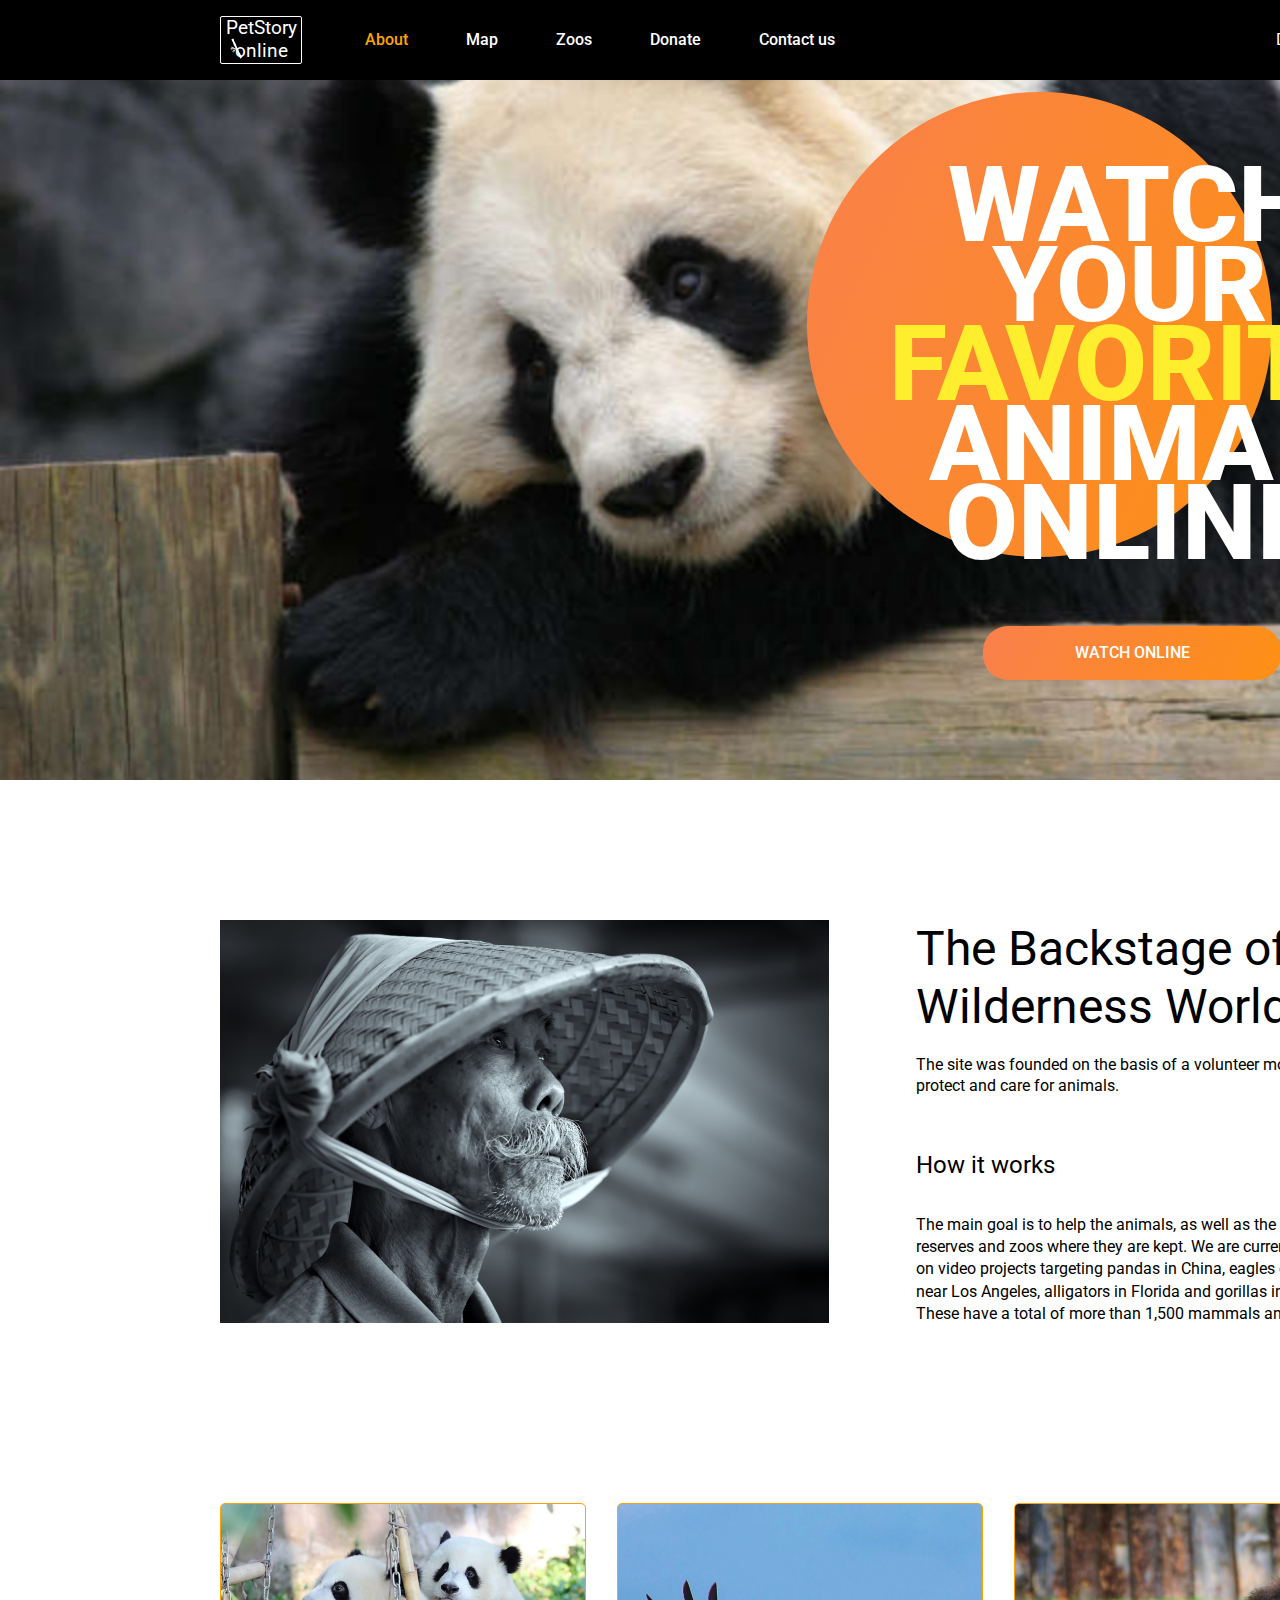
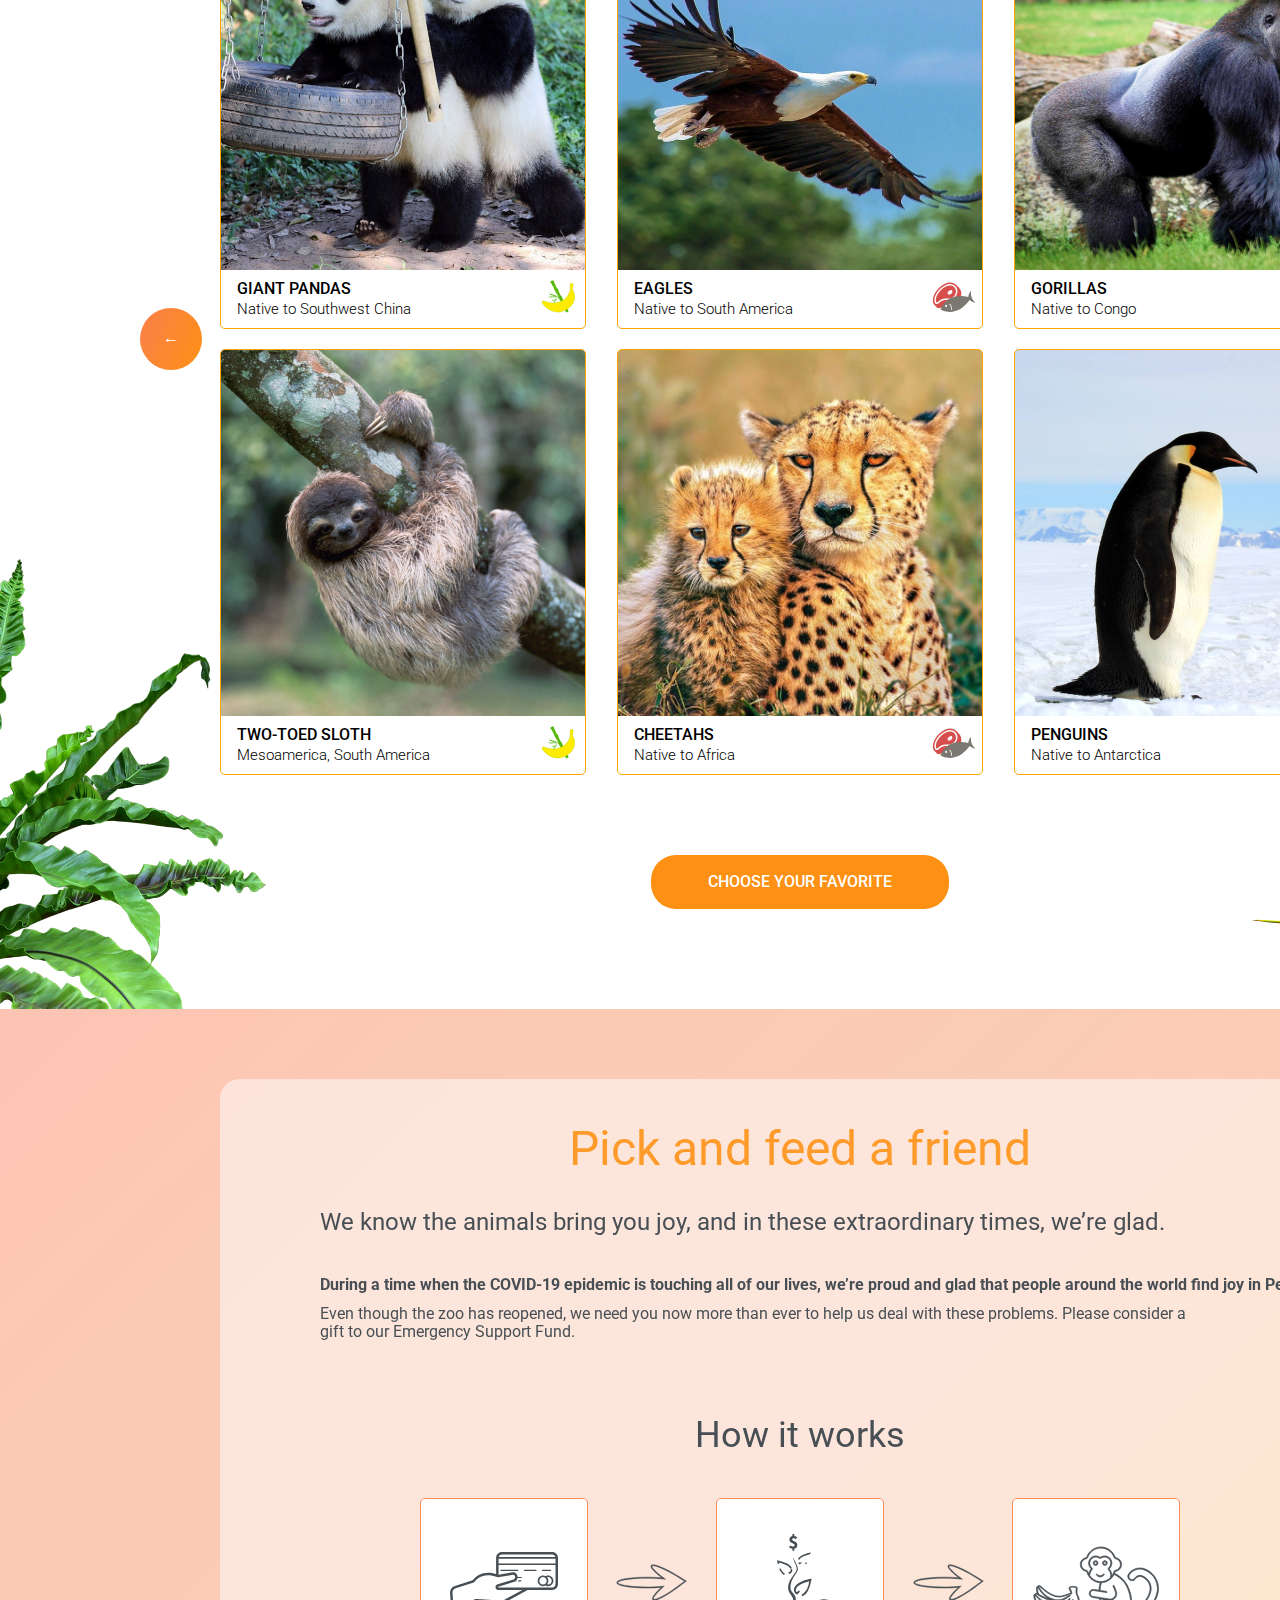
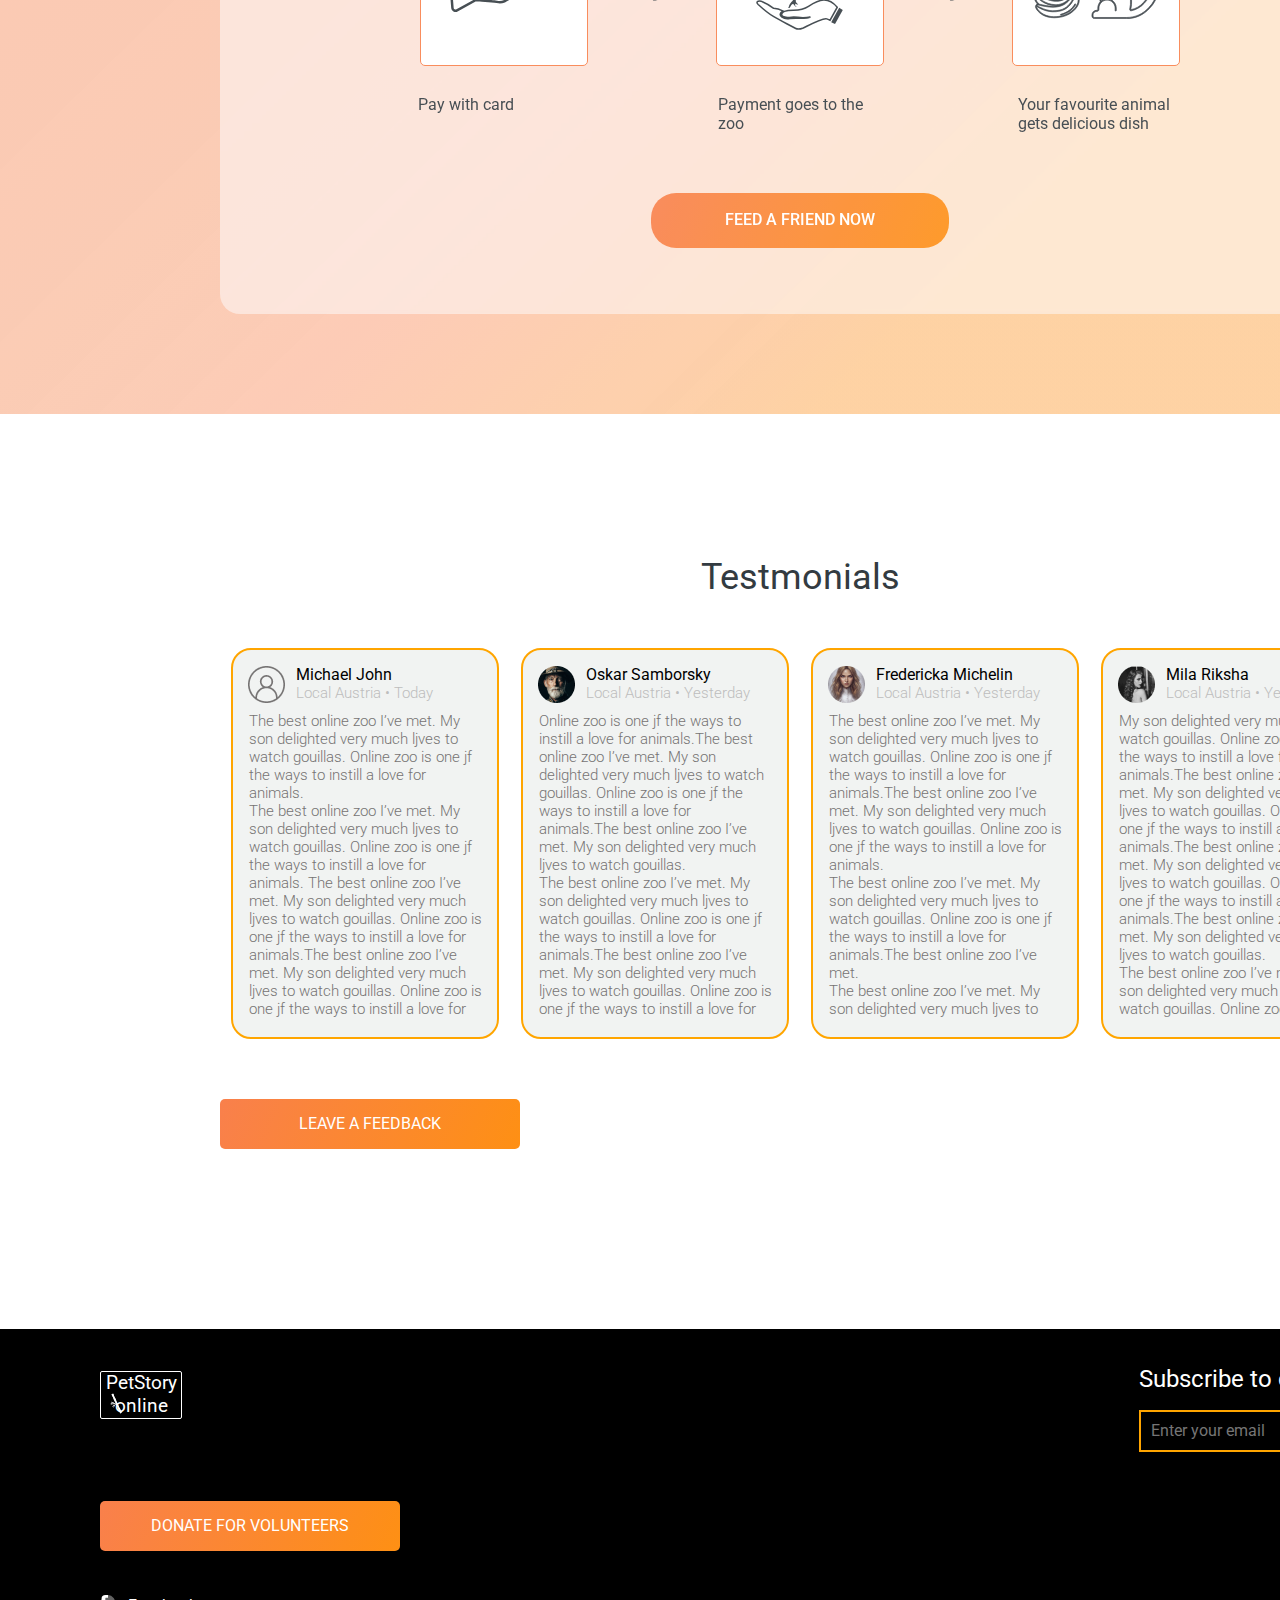
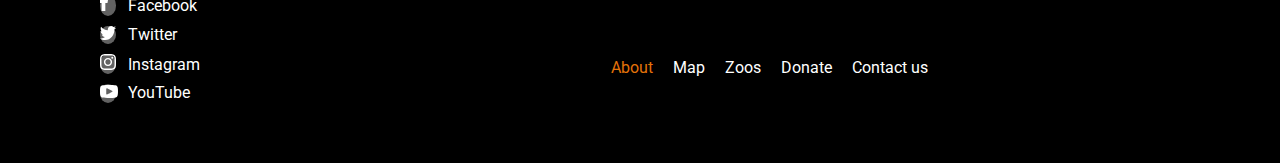
==== commit 5788d6b5: "fix: css styling in footer" ====
--- a/index.html
+++ b/index.html
@@ -18,7 +18,7 @@
                     <li class="nav__item--active"><a href="#">About</a></li>
                     <li><a href="#">Map</a></li>
                     <li><a href="#">Zoos</a></li>
-                    <li><a href="#">Donate</a></li>
+                    <li><a href="./pages/donate">Donate</a></li>
                     <li><a href="#">Contact us</a></li>
                 </ul>
             </nav>
@@ -151,7 +151,7 @@
     <footer>
         <div class="social">
             <p><a href="#"><img src="./assets/images/bamboo.svg" alt="bamboo image">PetStory online</a></p>
-            <button class="donate">donate for volunteers</button>
+            <button class="donate" type="submit">donate for volunteers</button>
             <ul>
                 <li><div><img src="./assets/icons/facebook.svg" alt="facebook logo"></div><a href="https://www.facebook.com">Facebook</a></li>
                 <li><div><img src="./assets/icons/twitter.svg" alt="twitter logo"></div><a href="https://twitter.com">Twitter</a></li>
@@ -161,10 +161,10 @@
         </div>
         <div class="navi">
             <ul>
-                <li class="nav__item--active"><a href="#">About</a></li>
+                <li><a href="#" class="nav__item--active">About</a></li>
                 <li><a href="#">Map</a></li>
                 <li><a href="#">Zoos</a></li>
-                <li><a href="#">Donate</a></li>
+                <li><a href="./pages/donate">Donate</a></li>
                 <li><a href="#">Contact us</a></li>
             </ul>
         </div>
@@ -179,4 +179,4 @@
     </footer>
 </div>
 </body>
-</html>+</html>
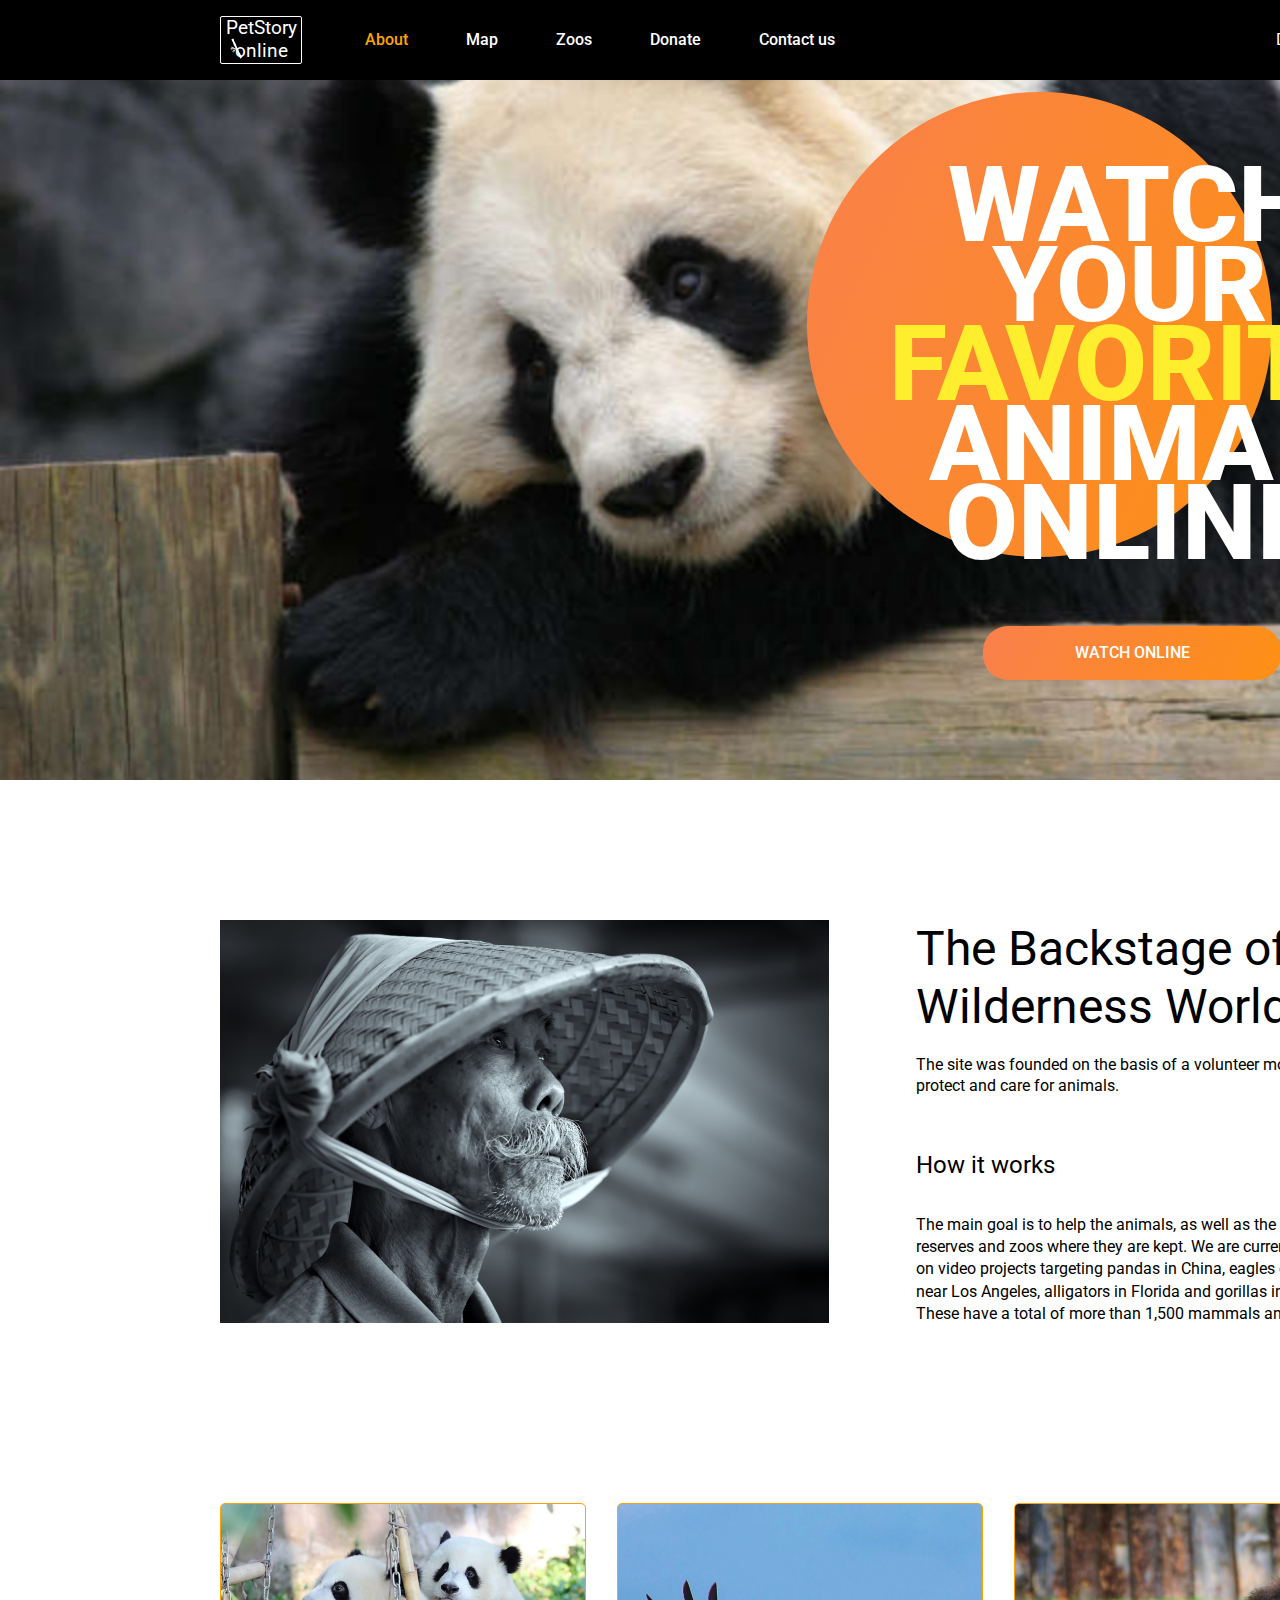
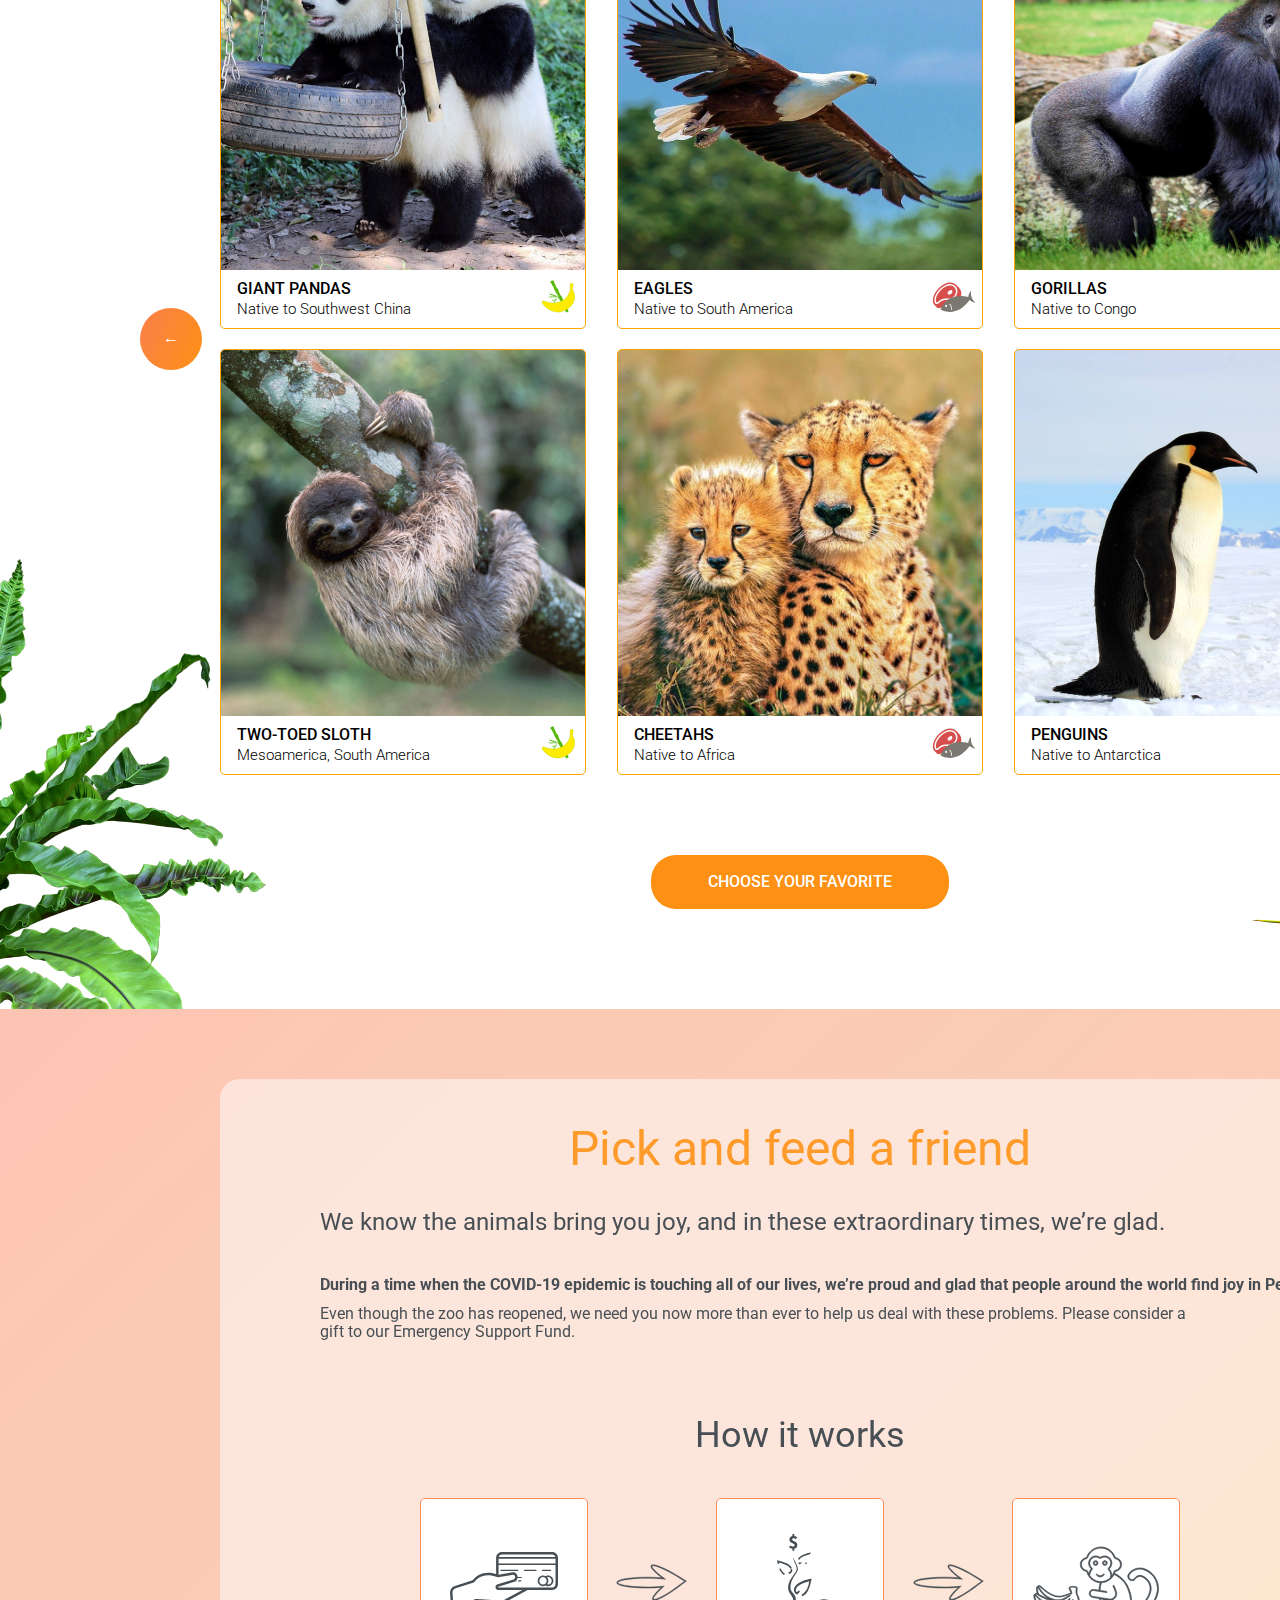
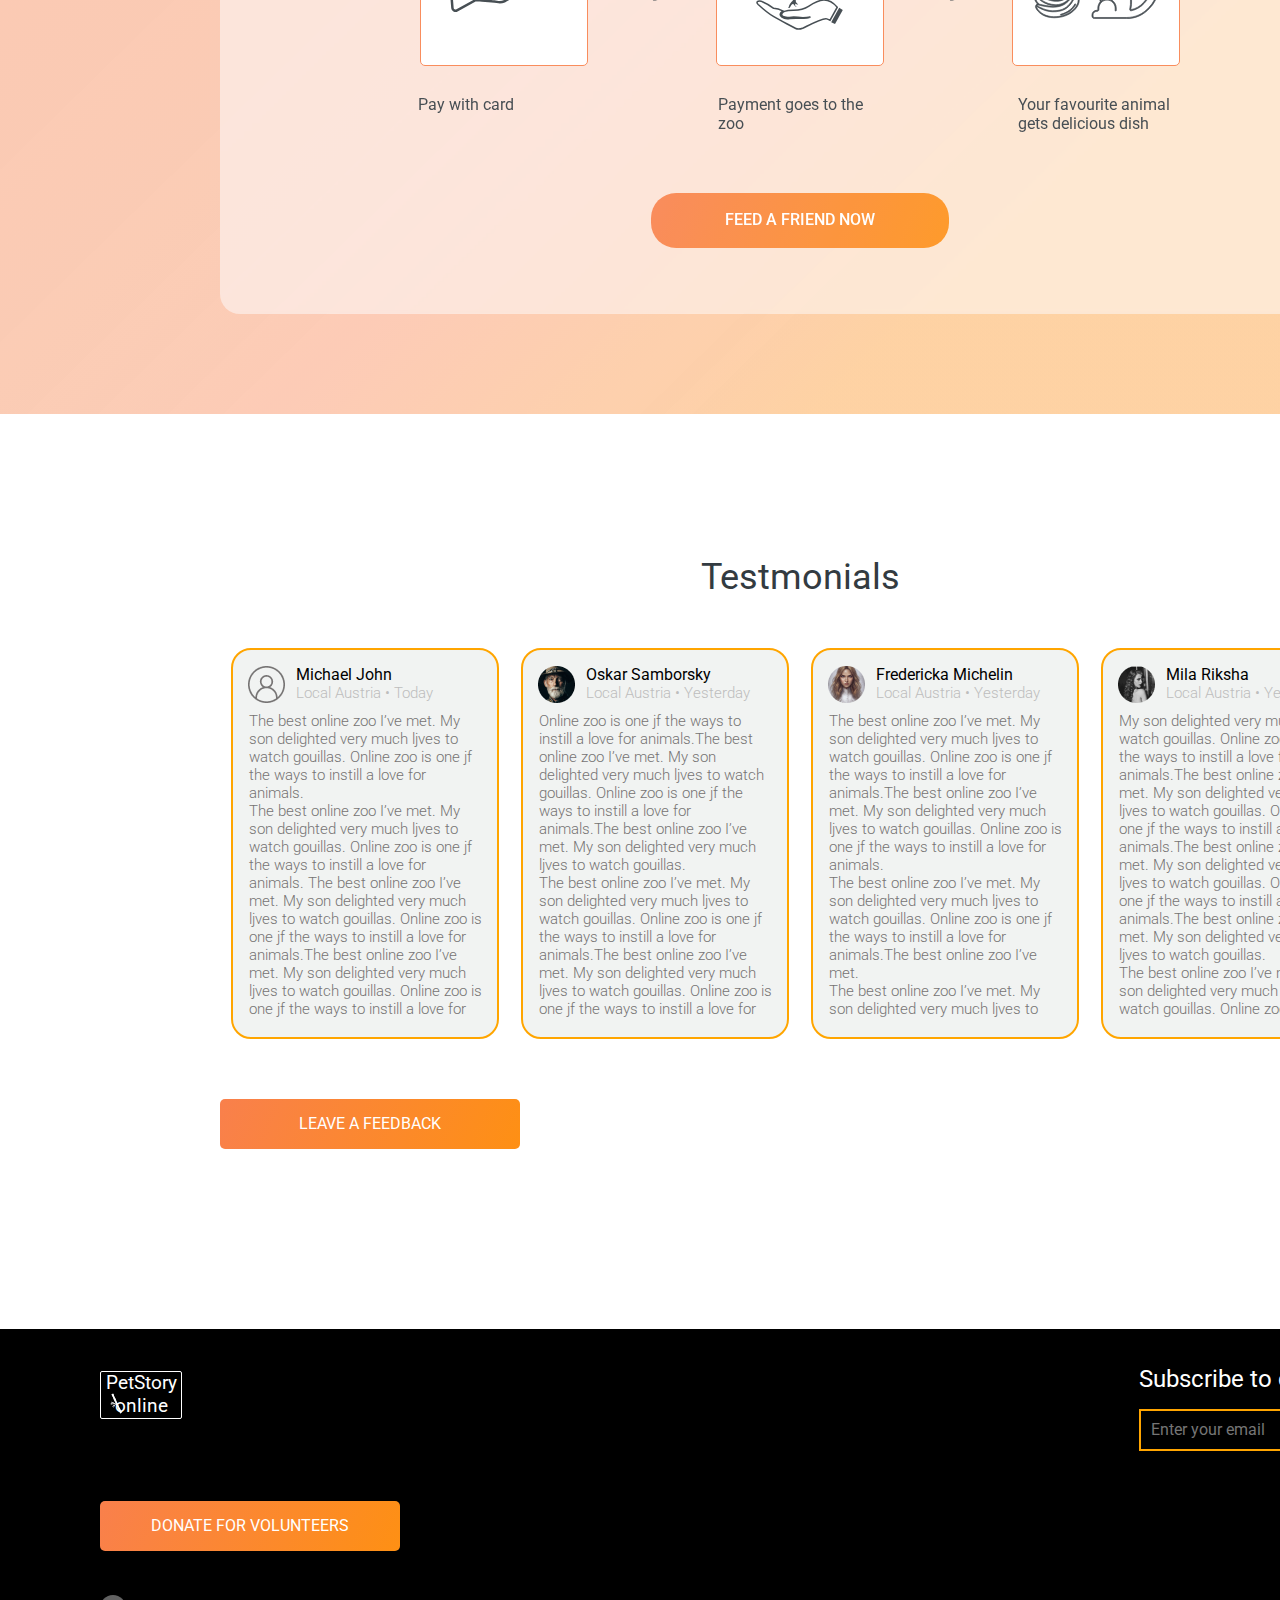
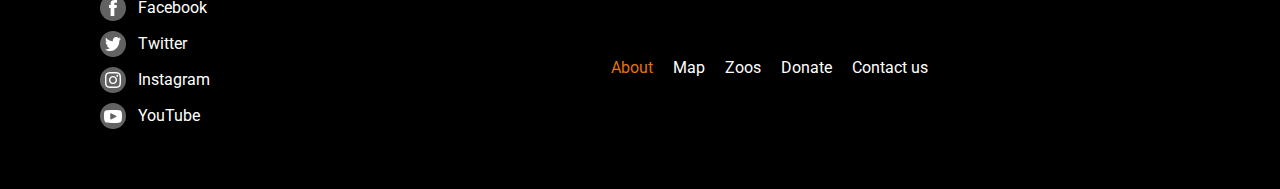
==== commit d77a4c07: "fix: styling social media icons in footer, not working properly submit button on main site (on donat" ====
--- a/index.html
+++ b/index.html
@@ -153,15 +153,15 @@
             <p><a href="#"><img src="./assets/images/bamboo.svg" alt="bamboo image">PetStory online</a></p>
             <button class="donate" type="submit">donate for volunteers</button>
             <ul>
-                <li><div><img src="./assets/icons/facebook.svg" alt="facebook logo"></div><a href="https://www.facebook.com">Facebook</a></li>
-                <li><div><img src="./assets/icons/twitter.svg" alt="twitter logo"></div><a href="https://twitter.com">Twitter</a></li>
-                <li><div><img src="./assets/icons/instagram.svg" alt="instagram logo"></div><a href="https://instagram.com">Instagram</a></li>
-                <li><div><img src="./assets/icons/youtube.svg" alt="youtube logo"></div><a href="https://youtube.com">YouTube</a></li>
+                <li><div class="facebook"></div><a href="https://www.facebook.com">Facebook</a></li>
+                <li><div class="twitter"></div><a href="https://twitter.com">Twitter</a></li>
+                <li><div class="instagram"></div><a href="https://instagram.com">Instagram</a></li>
+                <li><div class="youtube"></div><a href="https://youtube.com">YouTube</a></li>
             </ul>
         </div>
         <div class="navi">
             <ul>
-                <li><a href="#" class="nav__item--active">About</a></li>
+                <li><a href="./index.html#" class="nav__item--active">About</a></li>
                 <li><a href="#">Map</a></li>
                 <li><a href="#">Zoos</a></li>
                 <li><a href="./pages/donate">Donate</a></li>
@@ -170,10 +170,12 @@
         </div>
         <div class="contact">
             <p>Subscribe to our news</p>
-            <label for="email">
-                <input type="email" id="email" placeholder="Enter your email">
-            </label>
-            <button class="contact-us" type="submit">Submit</button>
+            <form action="#">
+                <label for="email">
+                    <input type="email" id="email" placeholder="Enter your email" required>
+                </label>
+                <button class="contact-us" type="submit">Submit</button>
+            </form>
             <p class="designed">Designed by Alisa Samborskaya<br>&copy;RSSchool &amp; &copy;Yem Digital 2021</p>
         </div>
     </footer>
